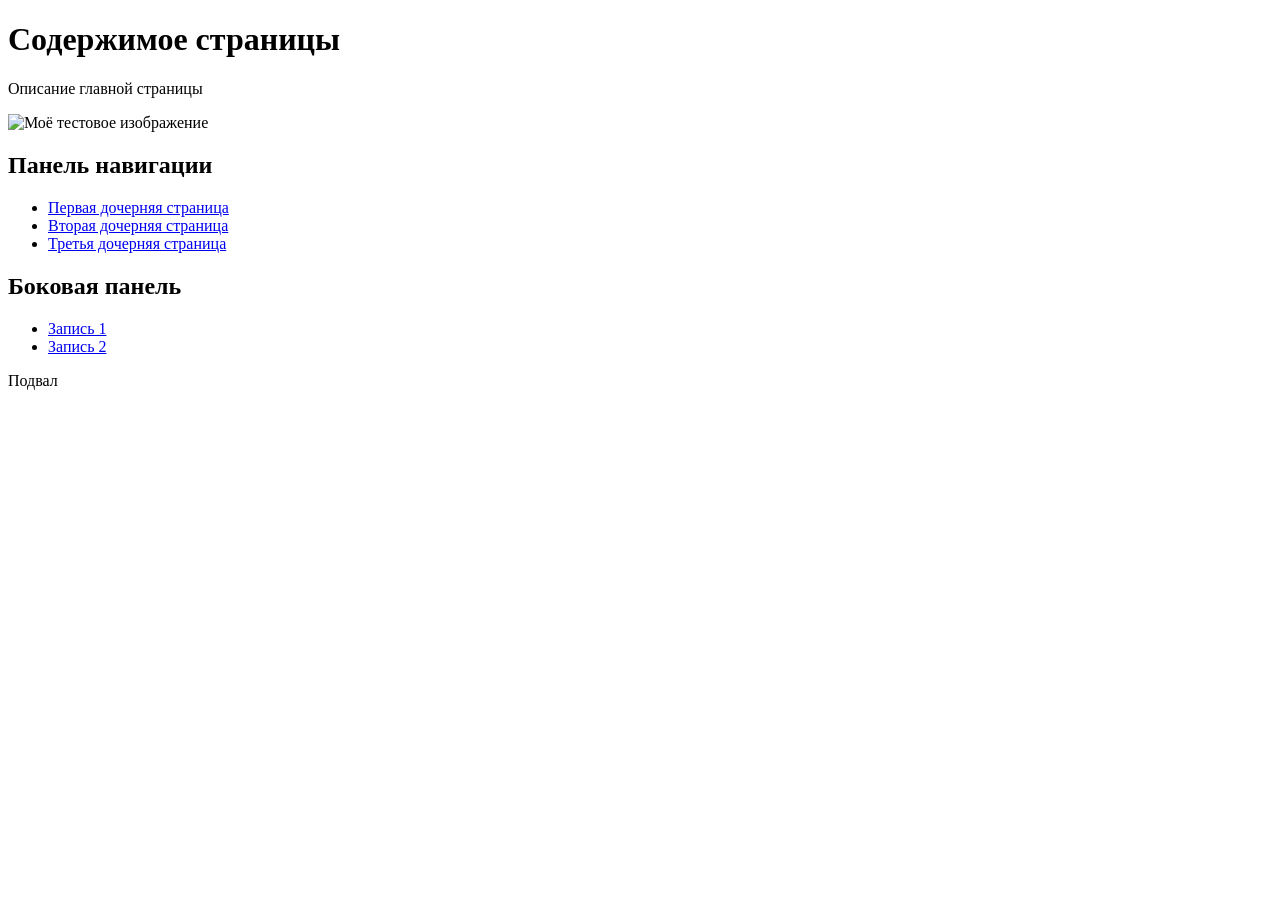
==== index.html @ 850152e4 "Test1" ====
<!DOCTYPE html>
<html lang="ru">
  <head>
    <meta charset="utf-8">
    <meta http-equiv="X-UA-Compatible" content="IE=edge">
    <meta name="viewport" content="width=device-width, initial-scale=1.0">
    <link rel="stylesheet" href="main.css">
    <link rel="icon" href="https://encrypted-tbn0.gstatic.com/images?q=tbn:ANd9GcQcA_aI_ZPTWhQrhFYjqHs9AhbHldVdL7z1yf0iWOchAg&s" type="image/png">
    <title>Главная страница</title>
  </head>
  <body class="light-theme">
    <main>
      <h1>Содержимое страницы</h1>
      <p>Описание главной страницы</p>
      <img src="images/mtusi.png" alt="Моё тестовое изображение" />
    </main>
    <nav>
      <h1>Панель навигации</h1>
      <ul>
        <li><a href="test1.html">Первая дочерняя страница</a></li>
        <li><a href="test2.html">Вторая дочерняя страница</a></li>
        <li><a href="test3.html">Третья дочерняя страница</a></li>
      </ul>
    </nav>
    <aside>
      <h2>Боковая панель</h2>
      <ul>
        <li><a href="#">Запись 1</a></li>
        <li><a href="#">Запись 2</a></li>
      </ul>
    </aside>
    <footer>
      <p>Подвал</p>
    </footer>
  </body>
</html>
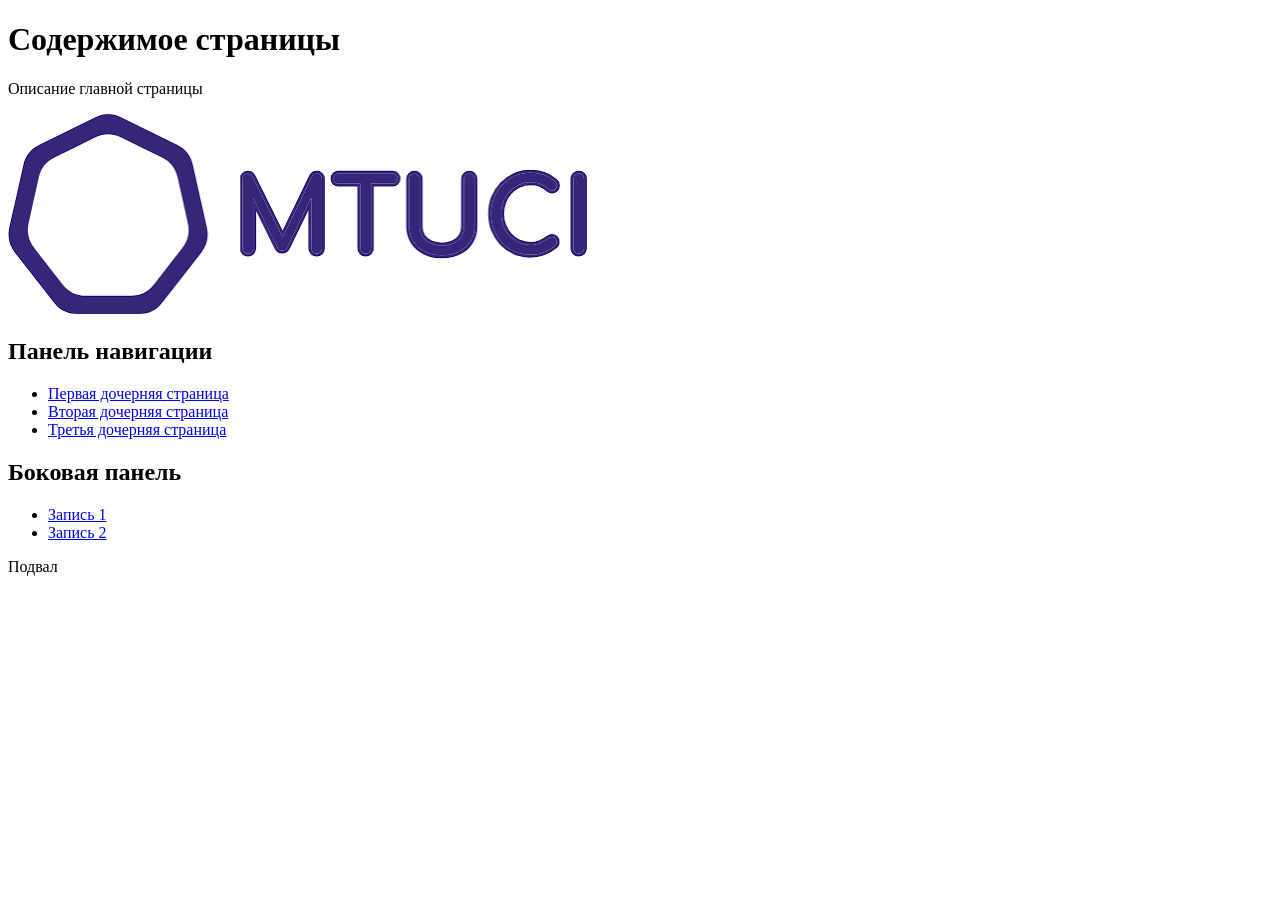
==== commit 76a286f4: "test3" ====
--- a/index.html
+++ b/index.html
@@ -12,7 +12,7 @@
     <main>
       <h1>Содержимое страницы</h1>
       <p>Описание главной страницы</p>
-      <img src="images/mtusi.png" alt="Моё тестовое изображение" />
+      <img src="mtusi.png" alt="Моё тестовое изображение" />
     </main>
     <nav>
       <h1>Панель навигации</h1>
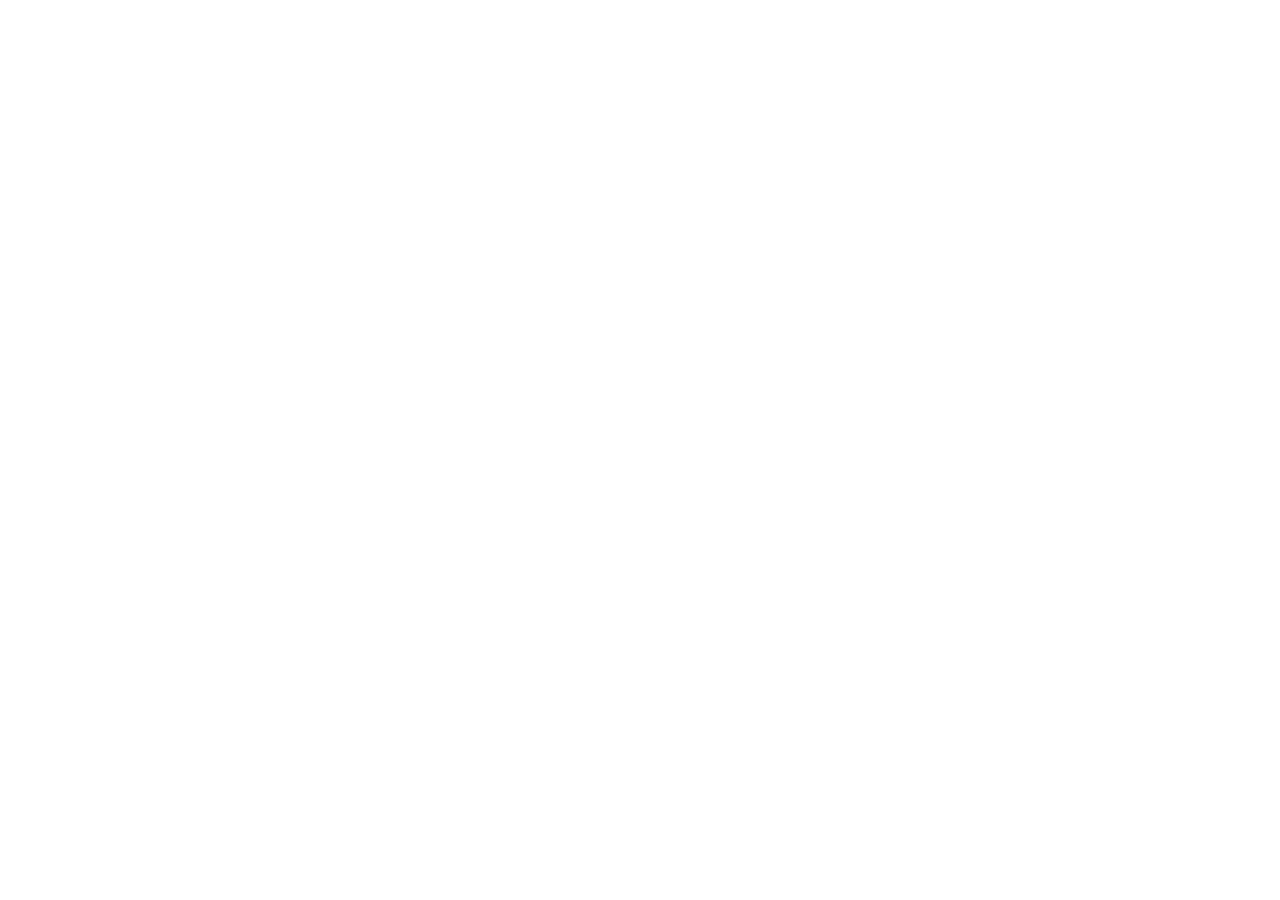
==== commit 5e0802b6: "Добавлены медиафайлы" ====
--- a/index.html
+++ b/index.html
@@ -1,36 +1 @@
-<!DOCTYPE html>
-<html lang="ru">
-  <head>
-    <meta charset="utf-8">
-    <meta http-equiv="X-UA-Compatible" content="IE=edge">
-    <meta name="viewport" content="width=device-width, initial-scale=1.0">
-    <link rel="stylesheet" href="main.css">
-    <link rel="icon" href="https://encrypted-tbn0.gstatic.com/images?q=tbn:ANd9GcQcA_aI_ZPTWhQrhFYjqHs9AhbHldVdL7z1yf0iWOchAg&s" type="image/png">
-    <title>Главная страница</title>
-  </head>
-  <body class="light-theme">
-    <main>
-      <h1>Содержимое страницы</h1>
-      <p>Описание главной страницы</p>
-      <img src="mtusi.png" alt="Моё тестовое изображение" />
-    </main>
-    <nav>
-      <h1>Панель навигации</h1>
-      <ul>
-        <li><a href="test1.html">Первая дочерняя страница</a></li>
-        <li><a href="test2.html">Вторая дочерняя страница</a></li>
-        <li><a href="test3.html">Третья дочерняя страница</a></li>
-      </ul>
-    </nav>
-    <aside>
-      <h2>Боковая панель</h2>
-      <ul>
-        <li><a href="#">Запись 1</a></li>
-        <li><a href="#">Запись 2</a></li>
-      </ul>
-    </aside>
-    <footer>
-      <p>Подвал</p>
-    </footer>
-  </body>
-</html>
+<!doctype html><html lang="en"><head><meta charset="utf-8"><meta name="viewport" content="width=device-width,initial-scale=1,shrink-to-fit=no"><meta name="theme-color" content="#000000"><link href="https://fonts.googleapis.com/css?family=Roboto:300,400,500,600,700&subset=latin,cyrillic" rel="stylesheet"><link rel="manifest" href="/manifest.json"><link rel="shortcut icon" href="/favicon.ico"><title>Prisma CMS</title><base href="/"/><script async src="https://www.googletagmanager.com/gtag/js?id=UA-39491207-1"></script><script>function gtag(){dataLayer.push(arguments)}window.dataLayer=window.dataLayer||[],gtag("js",new Date),gtag("config","UA-39491207-1")</script><script type="text/javascript">!function(e,t,a){(t[a]=t[a]||[]).push(function(){try{t.yaCounter53203621=new Ya.Metrika({id:53203621,clickmap:!0,trackLinks:!0,accurateTrackBounce:!0,webvisor:!0})}catch(e){}});var c=e.getElementsByTagName("script")[0],n=e.createElement("script"),r=function(){c.parentNode.insertBefore(n,c)};n.type="text/javascript",n.async=!0,n.src="https://mc.yandex.ru/metrika/watch.js","[object Opera]"==t.opera?e.addEventListener("DOMContentLoaded",r,!1):r()}(document,window,"yandex_metrika_callbacks")</script><noscript><div><img src="https://mc.yandex.ru/watch/53203621" style="position:absolute;left:-9999px" alt=""/></div></noscript><link href="/static/css/2.5db01b98.chunk.css" rel="stylesheet"><link href="/static/css/main.8b537fe2.chunk.css" rel="stylesheet"></head><body><noscript id="react-noscript-notify">You need to enable JavaScript to run this app.</noscript><div id="root"></div><script>!function(l){function e(e){for(var r,t,n=e[0],o=e[1],u=e[2],f=0,i=[];f<n.length;f++)t=n[f],p[t]&&i.push(p[t][0]),p[t]=0;for(r in o)Object.prototype.hasOwnProperty.call(o,r)&&(l[r]=o[r]);for(s&&s(e);i.length;)i.shift()();return c.push.apply(c,u||[]),a()}function a(){for(var e,r=0;r<c.length;r++){for(var t=c[r],n=!0,o=1;o<t.length;o++){var u=t[o];0!==p[u]&&(n=!1)}n&&(c.splice(r--,1),e=f(f.s=t[0]))}return e}var t={},p={1:0},c=[];function f(e){if(t[e])return t[e].exports;var r=t[e]={i:e,l:!1,exports:{}};return l[e].call(r.exports,r,r.exports,f),r.l=!0,r.exports}f.m=l,f.c=t,f.d=function(e,r,t){f.o(e,r)||Object.defineProperty(e,r,{enumerable:!0,get:t})},f.r=function(e){"undefined"!=typeof Symbol&&Symbol.toStringTag&&Object.defineProperty(e,Symbol.toStringTag,{value:"Module"}),Object.defineProperty(e,"__esModule",{value:!0})},f.t=function(r,e){if(1&e&&(r=f(r)),8&e)return r;if(4&e&&"object"==typeof r&&r&&r.__esModule)return r;var t=Object.create(null);if(f.r(t),Object.defineProperty(t,"default",{enumerable:!0,value:r}),2&e&&"string"!=typeof r)for(var n in r)f.d(t,n,function(e){return r[e]}.bind(null,n));return t},f.n=function(e){var r=e&&e.__esModule?function(){return e.default}:function(){return e};return f.d(r,"a",r),r},f.o=function(e,r){return Object.prototype.hasOwnProperty.call(e,r)},f.p="/";var r=window.webpackJsonp=window.webpackJsonp||[],n=r.push.bind(r);r.push=e,r=r.slice();for(var o=0;o<r.length;o++)e(r[o]);var s=n;a()}([])</script><script src="/static/js/2.495e2157.chunk.js"></script><script src="/static/js/main.59b1a5a7.chunk.js"></script></body></html>
--- a/static/css/2.5db01b98.chunk.css
+++ b/static/css/2.5db01b98.chunk.css
@@ -0,0 +1,2 @@
+body,html{margin:0;padding:0}*{box-sizing:border-box}.Editor-text{background-color:initial!important;margin:0;-webkit-transition:background-color fade-in-out .2s;transition:background-color fade-in-out .2s}.Editor-text .text-content{cursor:default}.edit.Editor-text .text-content{cursor:pointer}.Editor-activeText.Editor-text .text-content{cursor:default}.Editor-text .Editor-panel .Editor-textValue{border:1px solid #e1e1e1;display:block;font-family:Inconsolata,Menlo,monospace;font-size:14px;min-height:300px;margin:20px 0;outline:none;padding:14px;box-sizing:border-box;width:100%}.Editor-text .Editor-panel .Editor-buttons{text-align:center}.Editor-text .Editor-panel .Editor-removeButton,.Editor-text .Editor-panel .Editor-saveButton{background-color:#fff;border:1px solid #0a0;cursor:pointer;font-family:Helvetica,Arial,sans-serif;font-size:16px;font-weight:200;margin:10px auto;padding:6px;border-radius:3px;width:100px}.Editor-text .Editor-panel .Editor-removeButton{border-color:#aaa;color:#999;margin-left:8px}.Editor-text .Editor-panel .Editor-invalidButton{background-color:#eee;border-color:#a00;color:#666}.rdw-editor-wrapper .public-DraftEditorPlaceholder-root{padding:10px 15px}.rdw-editor-wrapper .DraftEditor-editorContainer .public-DraftEditor-content[contenteditable=true]>div{min-height:100px;padding:10px 15px;border:1px solid #d1d8dc;border-radius:5px;-webkit-transition:all .25s;transition:all .25s}.rdw-editor-wrapper .DraftEditor-editorContainer .public-DraftEditor-content[contenteditable=true]>div:focus{border-color:#1aa3ff}.rdw-editor-wrapper .DraftEditor-editorContainer .public-DraftEditor-content .public-DraftStyleDefault-block{margin:.3rem 0;font-size:.9rem}code[class*=language-],pre[class*=language-]{color:#000;background:none;text-shadow:0 1px #fff;font-family:Consolas,Monaco,Andale Mono,Ubuntu Mono,monospace;text-align:left;white-space:pre;word-spacing:normal;word-break:normal;word-wrap:normal;line-height:1.5;-moz-tab-size:4;tab-size:4;-webkit-hyphens:none;-ms-hyphens:none;hyphens:none}code[class*=language-]::-moz-selection,code[class*=language-] ::-moz-selection,pre[class*=language-]::-moz-selection,pre[class*=language-] ::-moz-selection{text-shadow:none;background:#b3d4fc}code[class*=language-]::selection,code[class*=language-] ::selection,pre[class*=language-]::selection,pre[class*=language-] ::selection{text-shadow:none;background:#b3d4fc}@media print{code[class*=language-],pre[class*=language-]{text-shadow:none}}pre[class*=language-]{padding:1em;margin:.5em 0;overflow:auto}:not(pre)>code[class*=language-],pre[class*=language-]{background:#f5f2f0}:not(pre)>code[class*=language-]{padding:.1em;border-radius:.3em;white-space:normal}.token.cdata,.token.comment,.token.doctype,.token.prolog{color:#708090}.token.punctuation{color:#999}.namespace{opacity:.7}.token.boolean,.token.constant,.token.deleted,.token.number,.token.property,.token.symbol,.token.tag{color:#905}.token.attr-name,.token.builtin,.token.char,.token.inserted,.token.selector,.token.string{color:#690}.language-css .token.string,.style .token.string,.token.entity,.token.operator,.token.url{color:#a67f59;background:hsla(0,0%,100%,.5)}.token.atrule,.token.attr-value,.token.keyword{color:#07a}.token.function{color:#dd4a68}.token.important,.token.regex,.token.variable{color:#e90}.token.bold,.token.important{font-weight:700}.token.italic{font-style:italic}.token.entity{cursor:help}.slick-slider{box-sizing:border-box;-webkit-user-select:none;-moz-user-select:none;-ms-user-select:none;user-select:none;-webkit-touch-callout:none;-khtml-user-select:none;touch-action:pan-y;-webkit-tap-highlight-color:transparent}.slick-list,.slick-slider{position:relative;display:block}.slick-list{overflow:hidden;margin:0;padding:0}.slick-list:focus{outline:none}.slick-list.dragging{cursor:pointer;cursor:hand}.slick-slider .slick-list,.slick-slider .slick-track{-webkit-transform:translateZ(0);transform:translateZ(0)}.slick-track{position:relative;top:0;left:0;display:block;margin-left:auto;margin-right:auto}.slick-track:after,.slick-track:before{display:table;content:""}.slick-track:after{clear:both}.slick-loading .slick-track{visibility:hidden}.slick-slide{display:none;float:left;height:100%;min-height:1px}[dir=rtl] .slick-slide{float:right}.slick-slide img{display:block}.slick-slide.slick-loading img{display:none}.slick-slide.dragging img{pointer-events:none}.slick-initialized .slick-slide{display:block}.slick-loading .slick-slide{visibility:hidden}.slick-vertical .slick-slide{display:block;height:auto;border:1px solid transparent}.slick-arrow.slick-hidden{display:none}.slick-loading .slick-list{background:#fff url([data-uri]) 50% no-repeat}@font-face{font-family:slick;font-weight:400;font-style:normal;src:url(/static/media/slick.ced611da.eot);src:url(/static/media/slick.ced611da.eot?#iefix) format("embedded-opentype"),url(/static/media/slick.b7c9e1e4.woff) format("woff"),url(/static/media/slick.d41f55a7.ttf) format("truetype"),url(/static/media/slick.f97e3bbf.svg#slick) format("svg")}.slick-next,.slick-prev{font-size:0;line-height:0;position:absolute;top:50%;display:block;width:20px;height:20px;padding:0;-webkit-transform:translateY(-50%);transform:translateY(-50%);cursor:pointer;border:none}.slick-next,.slick-next:focus,.slick-next:hover,.slick-prev,.slick-prev:focus,.slick-prev:hover{color:transparent;outline:none;background:transparent}.slick-next:focus:before,.slick-next:hover:before,.slick-prev:focus:before,.slick-prev:hover:before{opacity:1}.slick-next.slick-disabled:before,.slick-prev.slick-disabled:before{opacity:.25}.slick-next:before,.slick-prev:before{font-family:slick;font-size:20px;line-height:1;opacity:.75;color:#fff;-webkit-font-smoothing:antialiased;-moz-osx-font-smoothing:grayscale}.slick-prev{left:-25px}[dir=rtl] .slick-prev{right:-25px;left:auto}.slick-prev:before{content:"\2190"}[dir=rtl] .slick-prev:before{content:"\2192"}.slick-next{right:-25px}[dir=rtl] .slick-next{right:auto;left:-25px}.slick-next:before{content:"\2192"}[dir=rtl] .slick-next:before{content:"\2190"}.slick-dotted.slick-slider{margin-bottom:30px}.slick-dots{position:absolute;bottom:-25px;display:block;width:100%;padding:0;margin:0;list-style:none;text-align:center}.slick-dots li{position:relative;display:inline-block;margin:0 5px;padding:0}.slick-dots li,.slick-dots li button{width:20px;height:20px;cursor:pointer}.slick-dots li button{font-size:0;line-height:0;display:block;padding:5px;color:transparent;border:0;outline:none;background:transparent}.slick-dots li button:focus,.slick-dots li button:hover{outline:none}.slick-dots li button:focus:before,.slick-dots li button:hover:before{opacity:1}.slick-dots li button:before{font-family:slick;font-size:6px;line-height:20px;position:absolute;top:0;left:0;width:20px;height:20px;content:"\2022";text-align:center;opacity:.25;color:#000;-webkit-font-smoothing:antialiased;-moz-osx-font-smoothing:grayscale}.slick-dots li.slick-active button:before{opacity:.75;color:#000}.rst__virtualScrollOverride{overflow:auto!important}.rst__virtualScrollOverride *{-webkit-box-sizing:border-box;box-sizing:border-box}.ReactVirtualized__Grid__innerScrollContainer{overflow:visible!important}.rst__rtl .ReactVirtualized__Grid__innerScrollContainer{direction:rtl}.ReactVirtualized__Grid{outline:none}.rst__node{min-width:100%;white-space:nowrap;position:relative;text-align:left}.rst__node.rst__rtl{text-align:right}.rst__nodeContent{position:absolute;top:0;bottom:0}.rst__absoluteLineBlock,.rst__lineBlock{height:100%;position:relative;display:inline-block}.rst__absoluteLineBlock{position:absolute;top:0}.rst__lineFullVertical:after,.rst__lineHalfHorizontalRight:before,.rst__lineHalfVerticalBottom:after,.rst__lineHalfVerticalTop:after{position:absolute;content:"";background-color:#000}.rst__lineHalfHorizontalRight:before{height:1px;top:50%;right:0;width:50%}.rst__rtl.rst__lineHalfHorizontalRight:before{left:0;right:auto}.rst__lineFullVertical:after,.rst__lineHalfVerticalBottom:after,.rst__lineHalfVerticalTop:after{width:1px;left:50%;top:0;height:100%}.rst__rtl.rst__lineFullVertical:after,.rst__rtl.rst__lineHalfVerticalBottom:after,.rst__rtl.rst__lineHalfVerticalTop:after{right:50%;left:auto}.rst__lineHalfVerticalTop:after{height:50%}.rst__lineHalfVerticalBottom:after{top:auto;bottom:0;height:50%}.rst__highlightLineVertical{z-index:3}.rst__highlightLineVertical:before{position:absolute;content:"";background-color:#36c2f6;width:8px;margin-left:-4px;left:50%;top:0;height:100%}.rst__rtl.rst__highlightLineVertical:before{margin-left:0;margin-right:-4px;left:auto;right:50%}@-webkit-keyframes arrow-pulse{0%{-webkit-transform:translate(0);transform:translate(0);opacity:0}30%{-webkit-transform:translateY(300%);transform:translateY(300%);opacity:1}70%{-webkit-transform:translateY(700%);transform:translateY(700%);opacity:1}to{-webkit-transform:translateY(1000%);transform:translateY(1000%);opacity:0}}@keyframes arrow-pulse{0%{-webkit-transform:translate(0);transform:translate(0);opacity:0}30%{-webkit-transform:translateY(300%);transform:translateY(300%);opacity:1}70%{-webkit-transform:translateY(700%);transform:translateY(700%);opacity:1}to{-webkit-transform:translateY(1000%);transform:translateY(1000%);opacity:0}}.rst__highlightLineVertical:after{content:"";position:absolute;height:0;margin-left:-4px;left:50%;top:0;border-left:4px solid transparent;border-right:4px solid transparent;border-top:4px solid #fff;-webkit-animation:arrow-pulse 1s linear infinite both;animation:arrow-pulse 1s linear infinite both}.rst__rtl.rst__highlightLineVertical:after{margin-left:0;margin-right:-4px;right:50%;left:auto}.rst__highlightTopLeftCorner:before{z-index:3;content:"";position:absolute;border-top:8px solid #36c2f6;border-left:8px solid #36c2f6;-webkit-box-sizing:border-box;box-sizing:border-box;height:calc(50% + 4px);top:50%;margin-top:-4px;right:0;width:calc(50% + 4px)}.rst__rtl.rst__highlightTopLeftCorner:before{border-right:8px solid #36c2f6;border-left:none;left:0;right:auto}.rst__highlightBottomLeftCorner{z-index:3}.rst__highlightBottomLeftCorner:before{content:"";position:absolute;border-bottom:8px solid #36c2f6;border-left:8px solid #36c2f6;-webkit-box-sizing:border-box;box-sizing:border-box;height:calc(100% + 4px);top:0;right:12px;width:calc(50% - 8px)}.rst__rtl.rst__highlightBottomLeftCorner:before{border-right:8px solid #36c2f6;border-left:none;left:12px;right:auto}.rst__highlightBottomLeftCorner:after{content:"";position:absolute;height:0;right:0;top:100%;margin-top:-12px;border-top:12px solid transparent;border-bottom:12px solid transparent;border-left:12px solid #36c2f6}.rst__rtl.rst__highlightBottomLeftCorner:after{left:0;right:auto;border-right:12px solid #36c2f6;border-left:none}.rst__rowWrapper{padding:10px 10px 10px 0;height:100%;-webkit-box-sizing:border-box;box-sizing:border-box}.rst__rtl.rst__rowWrapper{padding:10px 0 10px 10px}.rst__row{height:100%;white-space:nowrap;display:-ms-flexbox;display:flex}.rst__row>*{-webkit-box-sizing:border-box;box-sizing:border-box}.rst__rowCancelPad,.rst__rowLandingPad{border:none!important;-webkit-box-shadow:none!important;box-shadow:none!important;outline:none!important}.rst__rowCancelPad>*,.rst__rowLandingPad>*{opacity:0!important}.rst__rowCancelPad:before,.rst__rowLandingPad:before{background-color:#add8e6;border:3px dashed #fff;content:"";position:absolute;top:0;right:0;bottom:0;left:0;z-index:-1}.rst__rowCancelPad:before{background-color:#e6a8ad}.rst__rowSearchMatch{outline:3px solid #0080ff}.rst__rowSearchFocus{outline:3px solid #fc6421}.rst__moveHandle,.rst__rowContents,.rst__rowLabel,.rst__rowToolbar,.rst__toolbarButton{display:inline-block;vertical-align:middle}.rst__rowContents{position:relative;height:100%;border:1px solid #bbb;border-left:none;-webkit-box-shadow:0 2px 2px -2px;box-shadow:0 2px 2px -2px;padding:0 5px 0 10px;border-radius:2px;min-width:230px;-ms-flex:1 0 auto;flex:1 0 auto;display:-ms-flexbox;display:flex;-ms-flex-align:center;align-items:center;-ms-flex-pack:justify;justify-content:space-between;background-color:#fff}.rst__rtl.rst__rowContents{border-right:none;border-left:1px solid #bbb;padding:0 10px 0 5px}.rst__rowContentsDragDisabled{border-left:1px solid #bbb}.rst__rtl.rst__rowContentsDragDisabled{border-right:1px solid #bbb;border-left:1px solid #bbb}.rst__rowLabel{-ms-flex:0 1 auto;flex:0 1 auto;padding-right:20px}.rst__rtl.rst__rowLabel{padding-left:20px;padding-right:inherit}.rst__rowToolbar{-ms-flex:0 1 auto;flex:0 1 auto;display:-ms-flexbox;display:flex}.rst__loadingHandle,.rst__moveHandle{height:100%;width:44px;background:#d9d9d9 url("[data-uri]") no-repeat 50%;border:1px solid #aaa;-webkit-box-shadow:0 2px 2px -2px;box-shadow:0 2px 2px -2px;cursor:move;border-radius:1px;z-index:1}.rst__loadingHandle{cursor:default;background:#d9d9d9}@-webkit-keyframes pointFade{0%,19.999%,to{opacity:0}20%{opacity:1}}@keyframes pointFade{0%,19.999%,to{opacity:0}20%{opacity:1}}.rst__loadingCircle{width:80%;height:80%;margin:10%;position:relative}.rst__loadingCirclePoint{width:100%;height:100%;position:absolute;left:0;top:0}.rst__rtl.rst__loadingCirclePoint{right:0;left:auto}.rst__loadingCirclePoint:before{content:"";display:block;margin:0 auto;width:11%;height:30%;background-color:#fff;border-radius:30%;-webkit-animation:pointFade .8s ease-in-out infinite both;animation:pointFade .8s ease-in-out infinite both}.rst__loadingCirclePoint:first-of-type{-webkit-transform:rotate(0deg);transform:rotate(0deg)}.rst__loadingCirclePoint:first-of-type:before,.rst__loadingCirclePoint:nth-of-type(7):before{-webkit-animation-delay:-.8s;animation-delay:-.8s}.rst__loadingCirclePoint:nth-of-type(2){-webkit-transform:rotate(30deg);transform:rotate(30deg)}.rst__loadingCirclePoint:nth-of-type(8){-webkit-transform:rotate(210deg);transform:rotate(210deg)}.rst__loadingCirclePoint:nth-of-type(2):before,.rst__loadingCirclePoint:nth-of-type(8):before{-webkit-animation-delay:-666ms;animation-delay:-666ms}.rst__loadingCirclePoint:nth-of-type(3){-webkit-transform:rotate(60deg);transform:rotate(60deg)}.rst__loadingCirclePoint:nth-of-type(9){-webkit-transform:rotate(240deg);transform:rotate(240deg)}.rst__loadingCirclePoint:nth-of-type(3):before,.rst__loadingCirclePoint:nth-of-type(9):before{-webkit-animation-delay:-533ms;animation-delay:-533ms}.rst__loadingCirclePoint:nth-of-type(4){-webkit-transform:rotate(90deg);transform:rotate(90deg)}.rst__loadingCirclePoint:nth-of-type(10){-webkit-transform:rotate(270deg);transform:rotate(270deg)}.rst__loadingCirclePoint:nth-of-type(4):before,.rst__loadingCirclePoint:nth-of-type(10):before{-webkit-animation-delay:-.4s;animation-delay:-.4s}.rst__loadingCirclePoint:nth-of-type(5){-webkit-transform:rotate(120deg);transform:rotate(120deg)}.rst__loadingCirclePoint:nth-of-type(11){-webkit-transform:rotate(300deg);transform:rotate(300deg)}.rst__loadingCirclePoint:nth-of-type(5):before,.rst__loadingCirclePoint:nth-of-type(11):before{-webkit-animation-delay:-266ms;animation-delay:-266ms}.rst__loadingCirclePoint:nth-of-type(6){-webkit-transform:rotate(150deg);transform:rotate(150deg)}.rst__loadingCirclePoint:nth-of-type(12){-webkit-transform:rotate(330deg);transform:rotate(330deg)}.rst__loadingCirclePoint:nth-of-type(6):before,.rst__loadingCirclePoint:nth-of-type(12):before{-webkit-animation-delay:-133ms;animation-delay:-133ms}.rst__loadingCirclePoint:nth-of-type(7){-webkit-transform:rotate(180deg);transform:rotate(180deg)}.rst__loadingCirclePoint:nth-of-type(13){-webkit-transform:rotate(1turn);transform:rotate(1turn)}.rst__loadingCirclePoint:nth-of-type(7):before,.rst__loadingCirclePoint:nth-of-type(13):before{-webkit-animation-delay:0ms;animation-delay:0ms}.rst__rowTitle{font-weight:700}.rst__rowTitleWithSubtitle{font-size:85%;display:block;height:.8rem}.rst__rowSubtitle{font-size:70%;line-height:1}.rst__collapseButton,.rst__expandButton{-webkit-appearance:none;-moz-appearance:none;appearance:none;border:none;position:absolute;border-radius:100%;-webkit-box-shadow:0 0 0 1px #000;box-shadow:0 0 0 1px #000;width:16px;height:16px;padding:0;top:50%;-webkit-transform:translate(-50%,-50%);transform:translate(-50%,-50%);cursor:pointer}.rst__rtl.rst__collapseButton,.rst__rtl.rst__expandButton{-webkit-transform:translate(50%,-50%);transform:translate(50%,-50%)}.rst__collapseButton:focus,.rst__expandButton:focus{outline:none;-webkit-box-shadow:0 0 0 1px #000,0 0 1px 3px #83bef9;box-shadow:0 0 0 1px #000,0 0 1px 3px #83bef9}.rst__collapseButton:hover:not(:active),.rst__expandButton:hover:not(:active){background-size:24px;height:20px;width:20px}.rst__collapseButton{background:#fff url("[data-uri]") no-repeat 50%}.rst__expandButton{background:#fff url("[data-uri]") no-repeat 50%}.rst__lineChildren{height:100%;display:inline-block;position:absolute}.rst__lineChildren:after{content:"";position:absolute;background-color:#000;width:1px;left:50%;bottom:0;height:10px}.rst__rtl.rst__lineChildren:after{right:50%;left:auto}.rst__placeholder{position:relative;height:68px;max-width:300px;padding:10px}.rst__placeholder,.rst__placeholder>*{-webkit-box-sizing:border-box;box-sizing:border-box}.rst__placeholder:before{border:3px dashed #d9d9d9;content:"";position:absolute;top:5px;right:5px;bottom:5px;left:5px;z-index:-1}.rst__placeholderCancelPad,.rst__placeholderLandingPad{border:none!important;-webkit-box-shadow:none!important;box-shadow:none!important;outline:none!important}.rst__placeholderCancelPad *,.rst__placeholderLandingPad *{opacity:0!important}.rst__placeholderCancelPad:before,.rst__placeholderLandingPad:before{background-color:#add8e6;border-color:#fff}.rst__placeholderCancelPad:before{background-color:#e6a8ad}.ReactVirtualized__Table__headerRow{font-weight:700;text-transform:uppercase}.ReactVirtualized__Table__headerRow,.ReactVirtualized__Table__row{display:-ms-flexbox;display:flex;-ms-flex-direction:row;flex-direction:row;-ms-flex-align:center;align-items:center}.ReactVirtualized__Table__headerTruncatedText{display:inline-block;max-width:100%;white-space:nowrap;text-overflow:ellipsis;overflow:hidden}.ReactVirtualized__Table__headerColumn,.ReactVirtualized__Table__rowColumn{margin-right:10px;min-width:0}.ReactVirtualized__Table__rowColumn{text-overflow:ellipsis;white-space:nowrap}.ReactVirtualized__Table__headerColumn:first-of-type,.ReactVirtualized__Table__rowColumn:first-of-type{margin-left:10px}.ReactVirtualized__Table__sortableHeaderColumn{cursor:pointer}.ReactVirtualized__Table__sortableHeaderIconContainer{display:-ms-flexbox;display:flex;-ms-flex-align:center;align-items:center}.ReactVirtualized__Table__sortableHeaderIcon{-ms-flex:0 0 24px;flex:0 0 24px;height:1em;width:1em;fill:currentColor}.graphiql-container,.graphiql-container button,.graphiql-container input{color:#141823;font-family:system,-apple-system,San Francisco,\.SFNSDisplay-Regular,Segoe UI,Segoe,Segoe WP,Helvetica Neue,helvetica,Lucida Grande,arial,sans-serif;font-size:14px}.graphiql-container{display:flex;flex-direction:row;height:100%;margin:0;overflow:hidden;width:100%}.graphiql-container .editorWrap{display:flex;flex-direction:column;flex:1 1;overflow-x:hidden}.graphiql-container .title{font-size:18px}.graphiql-container .title em{font-family:georgia;font-size:19px}.graphiql-container .topBarWrap{display:flex;flex-direction:row}.graphiql-container .topBar{align-items:center;background:-webkit-gradient(linear,left top,left bottom,from(#f7f7f7),to(#e2e2e2));background:-webkit-linear-gradient(#f7f7f7,#e2e2e2);background:linear-gradient(#f7f7f7,#e2e2e2);border-bottom:1px solid #d0d0d0;cursor:default;display:flex;flex-direction:row;flex:1 1;height:34px;overflow-y:visible;padding:7px 14px 6px;-webkit-user-select:none;-moz-user-select:none;-ms-user-select:none;user-select:none}.graphiql-container .toolbar{overflow-x:visible;display:flex}.graphiql-container .docExplorerShow,.graphiql-container .historyShow{background:-webkit-gradient(linear,left top,left bottom,from(#f7f7f7),to(#e2e2e2));background:-webkit-linear-gradient(#f7f7f7,#e2e2e2);background:linear-gradient(#f7f7f7,#e2e2e2);border-radius:0;border-bottom:1px solid #d0d0d0;border-right:none;border-top:none;color:#3b5998;cursor:pointer;font-size:14px;margin:0;outline:0;padding:2px 20px 0 18px}.graphiql-container .docExplorerShow{border-left:1px solid rgba(0,0,0,.2)}.graphiql-container .historyShow{border-right:1px solid rgba(0,0,0,.2);border-left:0}.graphiql-container .docExplorerShow:before{border-left:2px solid #3b5998;border-top:2px solid #3b5998;content:"";display:inline-block;height:9px;margin:0 3px -1px 0;position:relative;-webkit-transform:rotate(-45deg);transform:rotate(-45deg);width:9px}.graphiql-container .editorBar{display:flex;flex-direction:row;flex:1 1}.graphiql-container .queryWrap,.graphiql-container .resultWrap{display:flex;flex-direction:column;flex:1 1}.graphiql-container .resultWrap{border-left:1px solid #e0e0e0;position:relative}.graphiql-container .docExplorerWrap,.graphiql-container .historyPaneWrap{background:#fff;box-shadow:0 0 8px rgba(0,0,0,.15);position:relative;z-index:3}.graphiql-container .historyPaneWrap{min-width:230px;z-index:5}.graphiql-container .docExplorerResizer{cursor:col-resize;height:100%;left:-5px;position:absolute;top:0;width:10px;z-index:10}.graphiql-container .docExplorerHide{cursor:pointer;font-size:18px;margin:-7px -8px -6px 0;padding:18px 16px 15px 12px}.graphiql-container div .query-editor{flex:1 1;position:relative}.graphiql-container .variable-editor{display:flex;flex-direction:column;height:30px;position:relative}.graphiql-container .variable-editor-title{background:#eee;border-bottom:1px solid #d6d6d6;border-top:1px solid #e0e0e0;color:#777;-webkit-font-feature-settings:"c2sc";font-feature-settings:"c2sc";font-variant:small-caps;font-weight:700;letter-spacing:1px;line-height:14px;padding:6px 0 8px 43px;text-transform:lowercase;-webkit-user-select:none;-moz-user-select:none;-ms-user-select:none;user-select:none}.graphiql-container .codemirrorWrap,.graphiql-container .result-window{flex:1 1;height:100%;position:relative}.graphiql-container .footer{background:#f6f7f8;border-left:1px solid #e0e0e0;border-top:1px solid #e0e0e0;margin-left:12px;position:relative}.graphiql-container .footer:before{background:#eee;bottom:0;content:" ";left:-13px;position:absolute;top:-1px;width:12px}.result-window .CodeMirror{background:#f6f7f8}.graphiql-container .result-window .CodeMirror-gutters{background-color:#eee;border-color:#e0e0e0;cursor:col-resize}.graphiql-container .result-window .CodeMirror-foldgutter,.graphiql-container .result-window .CodeMirror-foldgutter-folded:after,.graphiql-container .result-window .CodeMirror-foldgutter-open:after{padding-left:3px}.graphiql-container .toolbar-button{background:#fdfdfd;background:-webkit-gradient(linear,left top,left bottom,from(#f9f9f9),to(#ececec));background:-webkit-linear-gradient(#f9f9f9,#ececec);background:linear-gradient(#f9f9f9,#ececec);border-radius:3px;box-shadow:inset 0 0 0 1px rgba(0,0,0,.2),0 1px 0 hsla(0,0%,100%,.7),inset 0 1px #fff;color:#555;cursor:pointer;display:inline-block;margin:0 5px;padding:3px 11px 5px;text-decoration:none;text-overflow:ellipsis;white-space:nowrap;max-width:150px}.graphiql-container .toolbar-button:active{background:-webkit-gradient(linear,left top,left bottom,from(#ececec),to(#d5d5d5));background:-webkit-linear-gradient(#ececec,#d5d5d5);background:linear-gradient(#ececec,#d5d5d5);box-shadow:0 1px 0 hsla(0,0%,100%,.7),inset 0 0 0 1px rgba(0,0,0,.1),inset 0 1px 1px 1px rgba(0,0,0,.12),inset 0 0 5px rgba(0,0,0,.1)}.graphiql-container .toolbar-button.error{background:-webkit-gradient(linear,left top,left bottom,from(#fdf3f3),to(#e6d6d7));background:-webkit-linear-gradient(#fdf3f3,#e6d6d7);background:linear-gradient(#fdf3f3,#e6d6d7);color:#b00}.graphiql-container .toolbar-button-group{margin:0 5px;white-space:nowrap}.graphiql-container .toolbar-button-group>*{margin:0}.graphiql-container .toolbar-button-group>:not(:last-child){border-top-right-radius:0;border-bottom-right-radius:0}.graphiql-container .toolbar-button-group>:not(:first-child){border-top-left-radius:0;border-bottom-left-radius:0;margin-left:-1px}.graphiql-container .execute-button-wrap{height:34px;margin:0 14px 0 28px;position:relative}.graphiql-container .execute-button{background:-webkit-gradient(linear,left top,left bottom,from(#fdfdfd),to(#d2d3d6));background:-webkit-linear-gradient(#fdfdfd,#d2d3d6);background:linear-gradient(#fdfdfd,#d2d3d6);border-radius:17px;border:1px solid rgba(0,0,0,.25);box-shadow:0 1px 0 #fff;cursor:pointer;fill:#444;height:34px;margin:0;padding:0;width:34px}.graphiql-container .execute-button svg{pointer-events:none}.graphiql-container .execute-button:active{background:-webkit-gradient(linear,left top,left bottom,from(#e6e6e6),to(#c3c3c3));background:-webkit-linear-gradient(#e6e6e6,#c3c3c3);background:linear-gradient(#e6e6e6,#c3c3c3);box-shadow:0 1px 0 #fff,inset 0 0 2px rgba(0,0,0,.2),inset 0 0 6px rgba(0,0,0,.1)}.graphiql-container .execute-button:focus{outline:0}.graphiql-container .toolbar-menu,.graphiql-container .toolbar-select{position:relative}.graphiql-container .execute-options,.graphiql-container .toolbar-menu-items,.graphiql-container .toolbar-select-options{background:#fff;box-shadow:0 0 0 1px rgba(0,0,0,.1),0 2px 4px rgba(0,0,0,.25);margin:0;padding:6px 0;position:absolute;z-index:100}.graphiql-container .execute-options{min-width:100px;top:37px;left:-1px}.graphiql-container .toolbar-menu-items{left:1px;margin-top:-1px;min-width:110%;top:100%;visibility:hidden}.graphiql-container .toolbar-menu-items.open{visibility:visible}.graphiql-container .toolbar-select-options{left:0;min-width:100%;top:-5px;visibility:hidden}.graphiql-container .toolbar-select-options.open{visibility:visible}.graphiql-container .execute-options>li,.graphiql-container .toolbar-menu-items>li,.graphiql-container .toolbar-select-options>li{cursor:pointer;display:block;margin:none;max-width:300px;overflow:hidden;padding:2px 20px 4px 11px;text-overflow:ellipsis;white-space:nowrap}.graphiql-container .execute-options>li.selected,.graphiql-container .history-contents>p:active,.graphiql-container .history-contents>p:hover,.graphiql-container .toolbar-menu-items>li.hover,.graphiql-container .toolbar-menu-items>li:active,.graphiql-container .toolbar-menu-items>li:hover,.graphiql-container .toolbar-select-options>li.hover,.graphiql-container .toolbar-select-options>li:active,.graphiql-container .toolbar-select-options>li:hover{background:#e10098;color:#fff}.graphiql-container .toolbar-select-options>li>svg{display:inline;fill:#666;margin:0 -6px 0 6px;pointer-events:none;vertical-align:middle}.graphiql-container .toolbar-select-options>li.hover>svg,.graphiql-container .toolbar-select-options>li:active>svg,.graphiql-container .toolbar-select-options>li:hover>svg{fill:#fff}.graphiql-container .CodeMirror-scroll{overflow-scrolling:touch}.graphiql-container .CodeMirror{color:#141823;font-family:Consolas,Inconsolata,Droid Sans Mono,Monaco,monospace;font-size:13px;height:100%;left:0;position:absolute;top:0;width:100%}.graphiql-container .CodeMirror-lines{padding:20px 0}.CodeMirror-hint-information .content{box-orient:vertical;color:#141823;display:flex;font-family:system,-apple-system,San Francisco,\.SFNSDisplay-Regular,Segoe UI,Segoe,Segoe WP,Helvetica Neue,helvetica,Lucida Grande,arial,sans-serif;font-size:13px;line-clamp:3;line-height:16px;max-height:48px;overflow:hidden;text-overflow:-o-ellipsis-lastline}.CodeMirror-hint-information .content p:first-child{margin-top:0}.CodeMirror-hint-information .content p:last-child{margin-bottom:0}.CodeMirror-hint-information .infoType{color:#ca9800;cursor:pointer;display:inline;margin-right:.5em}.autoInsertedLeaf.cm-property{-webkit-animation-duration:6s;animation-duration:6s;-webkit-animation-name:insertionFade;animation-name:insertionFade;border-bottom:2px solid hsla(0,0%,100%,0);border-radius:2px;margin:-2px -4px -1px;padding:2px 4px 1px}@-webkit-keyframes insertionFade{0%,to{background:hsla(0,0%,100%,0);border-color:hsla(0,0%,100%,0)}15%,85%{background:#fbffc9;border-color:#f0f3c0}}@keyframes insertionFade{0%,to{background:hsla(0,0%,100%,0);border-color:hsla(0,0%,100%,0)}15%,85%{background:#fbffc9;border-color:#f0f3c0}}div.CodeMirror-lint-tooltip{background-color:#fff;border-radius:2px;border:0;color:#141823;box-shadow:0 1px 3px rgba(0,0,0,.45);font-size:13px;line-height:16px;max-width:430px;opacity:0;padding:8px 10px;-webkit-transition:opacity .15s;transition:opacity .15s;white-space:pre-wrap}div.CodeMirror-lint-tooltip>*{padding-left:23px}div.CodeMirror-lint-tooltip>*+*{margin-top:12px}.graphiql-container .CodeMirror-foldmarker{border-radius:4px;background:#08f;background:-webkit-gradient(linear,left top,left bottom,from(#43a8ff),to(#0f83e8));background:-webkit-linear-gradient(#43a8ff,#0f83e8);background:linear-gradient(#43a8ff,#0f83e8);box-shadow:0 1px 1px rgba(0,0,0,.2),inset 0 0 0 1px rgba(0,0,0,.1);color:#fff;font-family:arial;font-size:12px;line-height:0;margin:0 3px;padding:0 4px 1px;text-shadow:0 -1px rgba(0,0,0,.1)}.graphiql-container div.CodeMirror span.CodeMirror-matchingbracket{color:#555;text-decoration:underline}.graphiql-container div.CodeMirror span.CodeMirror-nonmatchingbracket{color:red}.cm-comment{color:#999}.cm-punctuation{color:#555}.cm-keyword{color:#b11a04}.cm-def{color:#d2054e}.cm-property{color:#1f61a0}.cm-qualifier{color:#1c92a9}.cm-attribute{color:#8b2bb9}.cm-number{color:#2882f9}.cm-string{color:#d64292}.cm-builtin{color:#d47509}.cm-string-2{color:#0b7fc7}.cm-variable{color:#397d13}.cm-meta{color:#b33086}.cm-atom{color:#ca9800}.CodeMirror{color:#000;font-family:monospace;height:300px}.CodeMirror-lines{padding:4px 0}.CodeMirror pre{padding:0 4px}.CodeMirror-gutter-filler,.CodeMirror-scrollbar-filler{background-color:#fff}.CodeMirror-gutters{border-right:1px solid #ddd;background-color:#f7f7f7;white-space:nowrap}.CodeMirror-linenumber{color:#999;min-width:20px;padding:0 3px 0 5px;text-align:right;white-space:nowrap}.CodeMirror-guttermarker{color:#000}.CodeMirror-guttermarker-subtle{color:#999}.CodeMirror .CodeMirror-cursor{border-left:1px solid #000}.CodeMirror div.CodeMirror-secondarycursor{border-left:1px solid silver}.CodeMirror.cm-fat-cursor div.CodeMirror-cursor{background:#7e7;border:0;width:auto}.CodeMirror.cm-fat-cursor div.CodeMirror-cursors{z-index:1}.cm-animate-fat-cursor{-webkit-animation:blink 1.06s steps(1) infinite;animation:blink 1.06s steps(1) infinite;border:0;width:auto}@-webkit-keyframes blink{0%{background:#7e7}50%{background:none}to{background:#7e7}}@keyframes blink{0%{background:#7e7}50%{background:none}to{background:#7e7}}.cm-tab{display:inline-block;text-decoration:inherit}.CodeMirror-ruler{border-left:1px solid #ccc;position:absolute}.cm-s-default .cm-keyword{color:#708}.cm-s-default .cm-atom{color:#219}.cm-s-default .cm-number{color:#164}.cm-s-default .cm-def{color:#00f}.cm-s-default .cm-variable-2{color:#05a}.cm-s-default .cm-variable-3{color:#085}.cm-s-default .cm-comment{color:#a50}.cm-s-default .cm-string{color:#a11}.cm-s-default .cm-string-2{color:#f50}.cm-s-default .cm-meta,.cm-s-default .cm-qualifier{color:#555}.cm-s-default .cm-builtin{color:#30a}.cm-s-default .cm-bracket{color:#997}.cm-s-default .cm-tag{color:#170}.cm-s-default .cm-attribute{color:#00c}.cm-s-default .cm-header{color:#00f}.cm-s-default .cm-quote{color:#090}.cm-s-default .cm-hr{color:#999}.cm-s-default .cm-link{color:#00c}.cm-negative{color:#d44}.cm-positive{color:#292}.cm-header,.cm-strong{font-weight:700}.cm-em{font-style:italic}.cm-link{text-decoration:underline}.cm-strikethrough{text-decoration:line-through}.cm-invalidchar,.cm-s-default .cm-error{color:red}.CodeMirror-composing{border-bottom:2px solid}div.CodeMirror span.CodeMirror-matchingbracket{color:#0f0}div.CodeMirror span.CodeMirror-nonmatchingbracket{color:#f22}.CodeMirror-matchingtag{background:rgba(255,150,0,.3)}.CodeMirror-activeline-background{background:#e8f2ff}.CodeMirror{background:#fff;overflow:hidden;position:relative}.CodeMirror-scroll{height:100%;margin-bottom:-30px;margin-right:-30px;outline:none;overflow:scroll!important;padding-bottom:30px;position:relative}.CodeMirror-sizer{border-right:30px solid transparent;position:relative}.CodeMirror-gutter-filler,.CodeMirror-hscrollbar,.CodeMirror-scrollbar-filler,.CodeMirror-vscrollbar{display:none;position:absolute;z-index:6}.CodeMirror-vscrollbar{overflow-x:hidden;overflow-y:scroll;right:0;top:0}.CodeMirror-hscrollbar{bottom:0;left:0;overflow-x:scroll;overflow-y:hidden}.CodeMirror-scrollbar-filler{right:0;bottom:0}.CodeMirror-gutter-filler{left:0;bottom:0}.CodeMirror-gutters{min-height:100%;position:absolute;left:0;top:0;z-index:3}.CodeMirror-gutter{display:inline-block;height:100%;margin-bottom:-30px;vertical-align:top;white-space:normal;*zoom:1;*display:inline}.CodeMirror-gutter-wrapper{background:none!important;border:none!important;position:absolute;z-index:4}.CodeMirror-gutter-background{position:absolute;top:0;bottom:0;z-index:4}.CodeMirror-gutter-elt{cursor:default;position:absolute;z-index:4}.CodeMirror-gutter-wrapper{-webkit-user-select:none;-moz-user-select:none;-ms-user-select:none;user-select:none}.CodeMirror-lines{cursor:text;min-height:1px}.CodeMirror pre{-webkit-tap-highlight-color:transparent;background:transparent;border-radius:0;border-width:0;color:inherit;font-family:inherit;font-size:inherit;-webkit-font-feature-settings:none;font-feature-settings:none;-webkit-font-variant-ligatures:none;font-variant-ligatures:none;line-height:inherit;margin:0;overflow:visible;position:relative;white-space:pre;word-wrap:normal;z-index:2}.CodeMirror-wrap pre{word-wrap:break-word;white-space:pre-wrap;word-break:normal}.CodeMirror-linebackground{position:absolute;left:0;right:0;top:0;bottom:0;z-index:0}.CodeMirror-linewidget{overflow:auto;position:relative;z-index:2}.CodeMirror-code{outline:none}.CodeMirror-gutter,.CodeMirror-gutters,.CodeMirror-linenumber,.CodeMirror-scroll,.CodeMirror-sizer{box-sizing:initial}.CodeMirror-measure{height:0;overflow:hidden;position:absolute;visibility:hidden;width:100%}.CodeMirror-cursor{position:absolute}.CodeMirror-measure pre{position:static}div.CodeMirror-cursors{position:relative;visibility:hidden;z-index:3}.CodeMirror-focused div.CodeMirror-cursors,div.CodeMirror-dragcursors{visibility:visible}.CodeMirror-selected{background:#d9d9d9}.CodeMirror-focused .CodeMirror-selected{background:#d7d4f0}.CodeMirror-crosshair{cursor:crosshair}.CodeMirror-line::selection,.CodeMirror-line>span::selection,.CodeMirror-line>span>span::selection{background:#d7d4f0}.CodeMirror-line::-moz-selection,.CodeMirror-line>span::-moz-selection,.CodeMirror-line>span>span::-moz-selection{background:#d7d4f0}.cm-searching{background:#ffa;background:rgba(255,255,0,.4)}.CodeMirror span{*vertical-align:text-bottom}.cm-force-border{padding-right:.1px}@media print{.CodeMirror div.CodeMirror-cursors{visibility:hidden}}.cm-tab-wrap-hack:after{content:""}span.CodeMirror-selectedtext{background:none}.CodeMirror-dialog{background:inherit;color:inherit;left:0;right:0;overflow:hidden;padding:.1em .8em;position:absolute;z-index:15}.CodeMirror-dialog-top{border-bottom:1px solid #eee;top:0}.CodeMirror-dialog-bottom{border-top:1px solid #eee;bottom:0}.CodeMirror-dialog input{background:transparent;border:1px solid #d3d6db;color:inherit;font-family:monospace;outline:none;width:20em}.CodeMirror-dialog button{font-size:70%}.graphiql-container .doc-explorer{background:#fff}.graphiql-container .doc-explorer-title-bar,.graphiql-container .history-title-bar{cursor:default;display:flex;height:34px;line-height:14px;padding:8px 8px 5px;position:relative;-webkit-user-select:none;-moz-user-select:none;-ms-user-select:none;user-select:none}.graphiql-container .doc-explorer-title,.graphiql-container .history-title{flex:1 1;font-weight:700;overflow-x:hidden;padding:10px 0 10px 10px;text-align:center;text-overflow:ellipsis;-webkit-user-select:text;-moz-user-select:text;-ms-user-select:text;user-select:text;white-space:nowrap}.graphiql-container .doc-explorer-back{color:#3b5998;cursor:pointer;margin:-7px 0 -6px -8px;overflow-x:hidden;padding:17px 12px 16px 16px;text-overflow:ellipsis;white-space:nowrap}.doc-explorer-narrow .doc-explorer-back{width:0}.graphiql-container .doc-explorer-back:before{border-left:2px solid #3b5998;border-top:2px solid #3b5998;content:"";display:inline-block;height:9px;margin:0 3px -1px 0;position:relative;-webkit-transform:rotate(-45deg);transform:rotate(-45deg);width:9px}.graphiql-container .doc-explorer-rhs{position:relative}.graphiql-container .doc-explorer-contents,.graphiql-container .history-contents{background-color:#fff;border-top:1px solid #d6d6d6;bottom:0;left:0;overflow-y:auto;padding:20px 15px;position:absolute;right:0;top:47px}.graphiql-container .doc-explorer-contents{min-width:300px}.graphiql-container .doc-type-description blockquote:first-child,.graphiql-container .doc-type-description p:first-child{margin-top:0}.graphiql-container .doc-explorer-contents a{cursor:pointer;text-decoration:none}.graphiql-container .doc-explorer-contents a:hover{text-decoration:underline}.graphiql-container .doc-value-description>:first-child{margin-top:4px}.graphiql-container .doc-value-description>:last-child{margin-bottom:4px}.graphiql-container .doc-category{margin:20px 0}.graphiql-container .doc-category-title{border-bottom:1px solid #e0e0e0;color:#777;cursor:default;font-size:14px;-webkit-font-feature-settings:"c2sc";font-feature-settings:"c2sc";font-variant:small-caps;font-weight:700;letter-spacing:1px;margin:0 -15px 10px 0;padding:10px 0;-webkit-user-select:none;-moz-user-select:none;-ms-user-select:none;user-select:none}.graphiql-container .doc-category-item{margin:12px 0;color:#555}.graphiql-container .keyword{color:#b11a04}.graphiql-container .type-name{color:#ca9800}.graphiql-container .field-name{color:#1f61a0}.graphiql-container .field-short-description{color:#999;margin-left:5px;overflow:hidden;text-overflow:ellipsis}.graphiql-container .enum-value{color:#0b7fc7}.graphiql-container .arg-name{color:#8b2bb9}.graphiql-container .arg{display:block;margin-left:1em}.graphiql-container .arg:first-child:last-child,.graphiql-container .arg:first-child:nth-last-child(2),.graphiql-container .arg:first-child:nth-last-child(2)~.arg{display:inherit;margin:inherit}.graphiql-container .arg:first-child:nth-last-child(2):after{content:", "}.graphiql-container .arg-default-value{color:#43a047}.graphiql-container .doc-deprecation{background:#fffae8;box-shadow:inset 0 0 1px #bfb063;color:#867f70;line-height:16px;margin:8px -8px;max-height:80px;overflow:hidden;padding:8px;border-radius:3px}.graphiql-container .doc-deprecation:before{content:"Deprecated:";color:#c79b2e;cursor:default;display:block;font-size:9px;font-weight:700;letter-spacing:1px;line-height:1;padding-bottom:5px;text-transform:uppercase;-webkit-user-select:none;-moz-user-select:none;-ms-user-select:none;user-select:none}.graphiql-container .doc-deprecation>:first-child{margin-top:0}.graphiql-container .doc-deprecation>:last-child{margin-bottom:0}.graphiql-container .show-btn{-webkit-appearance:initial;display:block;border-radius:3px;border:1px solid #ccc;text-align:center;padding:8px 12px 10px;width:100%;box-sizing:border-box;background:#fbfcfc;color:#555;cursor:pointer}.graphiql-container .search-box{border-bottom:1px solid #d3d6db;display:block;font-size:14px;margin:-15px -15px 12px 0;position:relative}.graphiql-container .search-box:before{content:"\26B2";display:block;font-size:24px;top:-2px;-webkit-transform:rotate(-45deg);transform:rotate(-45deg)}.graphiql-container .search-box .search-box-clear,.graphiql-container .search-box:before{cursor:pointer;position:absolute;-webkit-user-select:none;-moz-user-select:none;-ms-user-select:none;user-select:none}.graphiql-container .search-box .search-box-clear{background-color:#d0d0d0;border-radius:12px;color:#fff;font-size:11px;padding:1px 5px 2px;right:3px;top:8px}.graphiql-container .search-box .search-box-clear:hover{background-color:#b9b9b9}.graphiql-container .search-box>input{border:none;box-sizing:border-box;font-size:14px;outline:none;padding:6px 24px 8px 20px;width:100%}.graphiql-container .error-container{font-weight:700;left:0;letter-spacing:1px;opacity:.5;position:absolute;right:0;text-align:center;text-transform:uppercase;top:50%;-webkit-transform:translateY(-50%);transform:translateY(-50%)}.CodeMirror-foldmarker{color:#00f;cursor:pointer;font-family:arial;line-height:.3;text-shadow:#b9f 1px 1px 2px,#b9f -1px -1px 2px,#b9f 1px -1px 2px,#b9f -1px 1px 2px}.CodeMirror-foldgutter{width:.7em}.CodeMirror-foldgutter-folded,.CodeMirror-foldgutter-open{cursor:pointer}.CodeMirror-foldgutter-open:after{content:"\25BE"}.CodeMirror-foldgutter-folded:after{content:"\25B8"}.graphiql-container .history-contents,.graphiql-container .history-contents input{font-family:Consolas,Inconsolata,Droid Sans Mono,Monaco,monospace;padding:0}.graphiql-container .history-contents p{align-items:center;display:flex;font-size:12px;overflow:hidden;text-overflow:ellipsis;white-space:nowrap;margin:0;padding:8px;border-bottom:1px solid #e0e0e0}.graphiql-container .history-contents p.editable{padding-bottom:6px;padding-top:7px}.graphiql-container .history-contents input{flex-grow:1;font-size:12px}.graphiql-container .history-contents p:hover{cursor:pointer}.graphiql-container .history-contents p span.history-label{flex-grow:1;overflow:hidden;text-overflow:ellipsis}.CodeMirror-info{background:#fff;border-radius:2px;box-shadow:0 1px 3px rgba(0,0,0,.45);box-sizing:border-box;color:#555;font-family:system,-apple-system,San Francisco,\.SFNSDisplay-Regular,Segoe UI,Segoe,Segoe WP,Helvetica Neue,helvetica,Lucida Grande,arial,sans-serif;font-size:13px;line-height:16px;margin:8px -8px;max-width:400px;opacity:0;overflow:hidden;padding:8px;position:fixed;-webkit-transition:opacity .15s;transition:opacity .15s;z-index:50}.CodeMirror-info :first-child{margin-top:0}.CodeMirror-info :last-child{margin-bottom:0}.CodeMirror-info p{margin:1em 0}.CodeMirror-info .info-description{color:#777;line-height:16px;margin-top:1em;max-height:80px;overflow:hidden}.CodeMirror-info .info-deprecation{background:#fffae8;box-shadow:inset 0 1px 1px -1px #bfb063;color:#867f70;line-height:16px;margin:8px -8px -8px;max-height:80px;overflow:hidden;padding:8px}.CodeMirror-info .info-deprecation-label{color:#c79b2e;cursor:default;display:block;font-size:9px;font-weight:700;letter-spacing:1px;line-height:1;padding-bottom:5px;text-transform:uppercase;-webkit-user-select:none;-moz-user-select:none;-ms-user-select:none;user-select:none}.CodeMirror-info .info-deprecation-label+*{margin-top:0}.CodeMirror-info a{text-decoration:none}.CodeMirror-info a:hover{text-decoration:underline}.CodeMirror-info .type-name{color:#ca9800}.CodeMirror-info .field-name{color:#1f61a0}.CodeMirror-info .enum-value{color:#0b7fc7}.CodeMirror-info .arg-name{color:#8b2bb9}.CodeMirror-info .directive-name{color:#b33086}.CodeMirror-jump-token{text-decoration:underline;cursor:pointer}.CodeMirror-lint-markers{width:16px}.CodeMirror-lint-tooltip{background-color:infobackground;border-radius:4px 4px 4px 4px;border:1px solid #000;color:infotext;font-family:monospace;font-size:10pt;max-width:600px;opacity:0;overflow:hidden;padding:2px 5px;position:fixed;-webkit-transition:opacity .4s;transition:opacity .4s;white-space:pre-wrap;z-index:100}.CodeMirror-lint-mark-error,.CodeMirror-lint-mark-warning{background-position:0 100%;background-repeat:repeat-x}.CodeMirror-lint-mark-error{background-image:url("[data-uri]")}.CodeMirror-lint-mark-warning{background-image:url("[data-uri]")}.CodeMirror-lint-marker-error,.CodeMirror-lint-marker-warning{background-position:50%;background-repeat:no-repeat;cursor:pointer;display:inline-block;height:16px;position:relative;vertical-align:middle;width:16px}.CodeMirror-lint-message-error,.CodeMirror-lint-message-warning{background-position:0 0;background-repeat:no-repeat;padding-left:18px}.CodeMirror-lint-marker-error,.CodeMirror-lint-message-error{background-image:url("[data-uri]")}.CodeMirror-lint-marker-warning,.CodeMirror-lint-message-warning{background-image:url("[data-uri]")}.CodeMirror-lint-marker-multiple{background-image:url("[data-uri]");background-position:100% 100%;background-repeat:no-repeat;width:100%;height:100%}.graphiql-container .spinner-container{height:36px;left:50%;position:absolute;top:50%;-webkit-transform:translate(-50%,-50%);transform:translate(-50%,-50%);width:36px;z-index:10}.graphiql-container .spinner{-webkit-animation:rotation .6s linear infinite;animation:rotation .6s linear infinite;border-radius:100%;border:6px solid hsla(0,0%,58.8%,.15);border-top-color:hsla(0,0%,58.8%,.8);display:inline-block;height:24px;position:absolute;vertical-align:middle;width:24px}@-webkit-keyframes rotation{0%{-webkit-transform:rotate(0deg);transform:rotate(0deg)}to{-webkit-transform:rotate(359deg);transform:rotate(359deg)}}@keyframes rotation{0%{-webkit-transform:rotate(0deg);transform:rotate(0deg)}to{-webkit-transform:rotate(359deg);transform:rotate(359deg)}}.CodeMirror-hints{background:#fff;box-shadow:0 1px 3px rgba(0,0,0,.45);font-family:Consolas,Inconsolata,Droid Sans Mono,Monaco,monospace;font-size:13px;list-style:none;margin:0;max-height:14.5em;overflow-y:auto;overflow:hidden;padding:0;position:absolute;z-index:10}.CodeMirror-hint{border-top:1px solid #f7f7f7;color:#141823;cursor:pointer;margin:0;max-width:300px;overflow:hidden;padding:2px 6px;white-space:pre}li.CodeMirror-hint-active{background-color:#08f;border-top-color:#fff;color:#fff}.CodeMirror-hint-information{border-top:1px solid silver;max-width:300px;padding:4px 6px;position:relative;z-index:1}.CodeMirror-hint-information:first-child{border-bottom:1px solid silver;border-top:none;margin-bottom:-1px}.CodeMirror-hint-deprecation{background:#fffae8;box-shadow:inset 0 1px 1px -1px #bfb063;color:#867f70;font-family:system,-apple-system,San Francisco,\.SFNSDisplay-Regular,Segoe UI,Segoe,Segoe WP,Helvetica Neue,helvetica,Lucida Grande,arial,sans-serif;font-size:13px;line-height:16px;margin-top:4px;max-height:80px;overflow:hidden;padding:6px}.CodeMirror-hint-deprecation .deprecation-label{color:#c79b2e;cursor:default;display:block;font-size:9px;font-weight:700;letter-spacing:1px;line-height:1;padding-bottom:5px;text-transform:uppercase;-webkit-user-select:none;-moz-user-select:none;-ms-user-select:none;user-select:none}.CodeMirror-hint-deprecation .deprecation-label+*{margin-top:0}.CodeMirror-hint-deprecation :last-child{margin-bottom:0}.timeline--wrapper{width:calc(100% - 24px);padding:12px}.timeline{width:100%;max-width:800px;padding:15px 0 0;position:relative;margin:50px auto}.timeline:before{content:"";position:absolute;top:0;left:calc(33% + 6px);bottom:0;width:0;border:2px solid}.timeline:after{content:"";display:table;clear:both}@media only screen and (max-width:768px){.timeline:before{left:calc(1% + 6px)}}.body-container{position:relative;margin-left:30px}.timeline-item--no-children .body-container{background:transparent;box-shadow:none}.body-container:after{content:"";display:table;clear:both}.timeline-item-date{position:absolute;top:-12px;left:0;background:#ddd;padding:1px;height:52px;box-sizing:border-box;width:90%}.timeline-item-date,.timeline-item-dateinner{-webkit-clip-path:polygon(0 0,95% 0,100% 50%,95% 100%,0 100%);clip-path:polygon(0 0,95% 0,100% 50%,95% 100%,0 100%)}.timeline-item-dateinner{background:#e86971;color:#fff;padding:0;font-size:16px;font-weight:700;margin:0;border-right-color:transparent;height:50px;width:100%;display:block;line-height:52px;text-indent:15px}.timeline-item--no-children .body-container:before{display:none}.entry{clear:both;text-align:left;position:relative}.timeline--animate .entry .is-hidden{visibility:hidden}.timeline--animate .entry .bounce-in{visibility:visible;-webkit-animation:bounce-in .4s;animation:bounce-in .4s}.entry .title{margin-bottom:.5em;float:left;width:34%;position:relative;height:32px}.entry .title:before{content:"";position:absolute;width:8px;height:8px;border:4px solid;background-color:#fff;border-radius:100%;top:15%;right:-8px;z-index:99;box-sizing:initial}.entry .body{margin:0 0 3em;float:right;width:66%;color:#333}.entry .body p{line-height:1.4em}.entry .body h1,.entry .body h2,.entry .body h3,.entry .body h4,.entry .body h5,.entry .body h6{margin:0}.entry .body p:first-child{margin-top:0;font-weight:400}@-webkit-keyframes bounce-in{0%{opacity:0;-webkit-transform:scale(.5)}to{-webkit-transform:scale(1)}}@keyframes bounce-in{0%{opacity:0;-webkit-transform:scale(.5);transform:scale(.5)}to{-webkit-transform:scale(1);transform:scale(1)}}@media only screen and (max-width:768px){.entry .title{float:left;width:70%}.timeline-item-date{margin-left:30px}.entry .title:before{top:15%;left:3px;right:auto;z-index:99}.entry .body{margin:20px 0 3em;float:right;width:99%}}
+/*# sourceMappingURL=2.5db01b98.chunk.css.map */
--- a/static/css/main.8b537fe2.chunk.css
+++ b/static/css/main.8b537fe2.chunk.css
@@ -0,0 +1,2 @@
+body{font-family:Roboto,sans-serif,Tahoma,Helvetica;font-size:14px}a{color:#17528c;text-decoration:none}a:hover{color:#111}.DraftEditor-editorContainer{line-height:1.6}table.prisma-cms{border-collapse:collapse}table.prisma-cms td,table.prisma-cms th{padding:3px 5px}table.prisma-cms.bordered td,table.prisma-cms.bordered th{border:1px solid #ddd}table.prisma-cms.centered td,table.prisma-cms.centered th{text-align:center}
+/*# sourceMappingURL=main.8b537fe2.chunk.css.map */
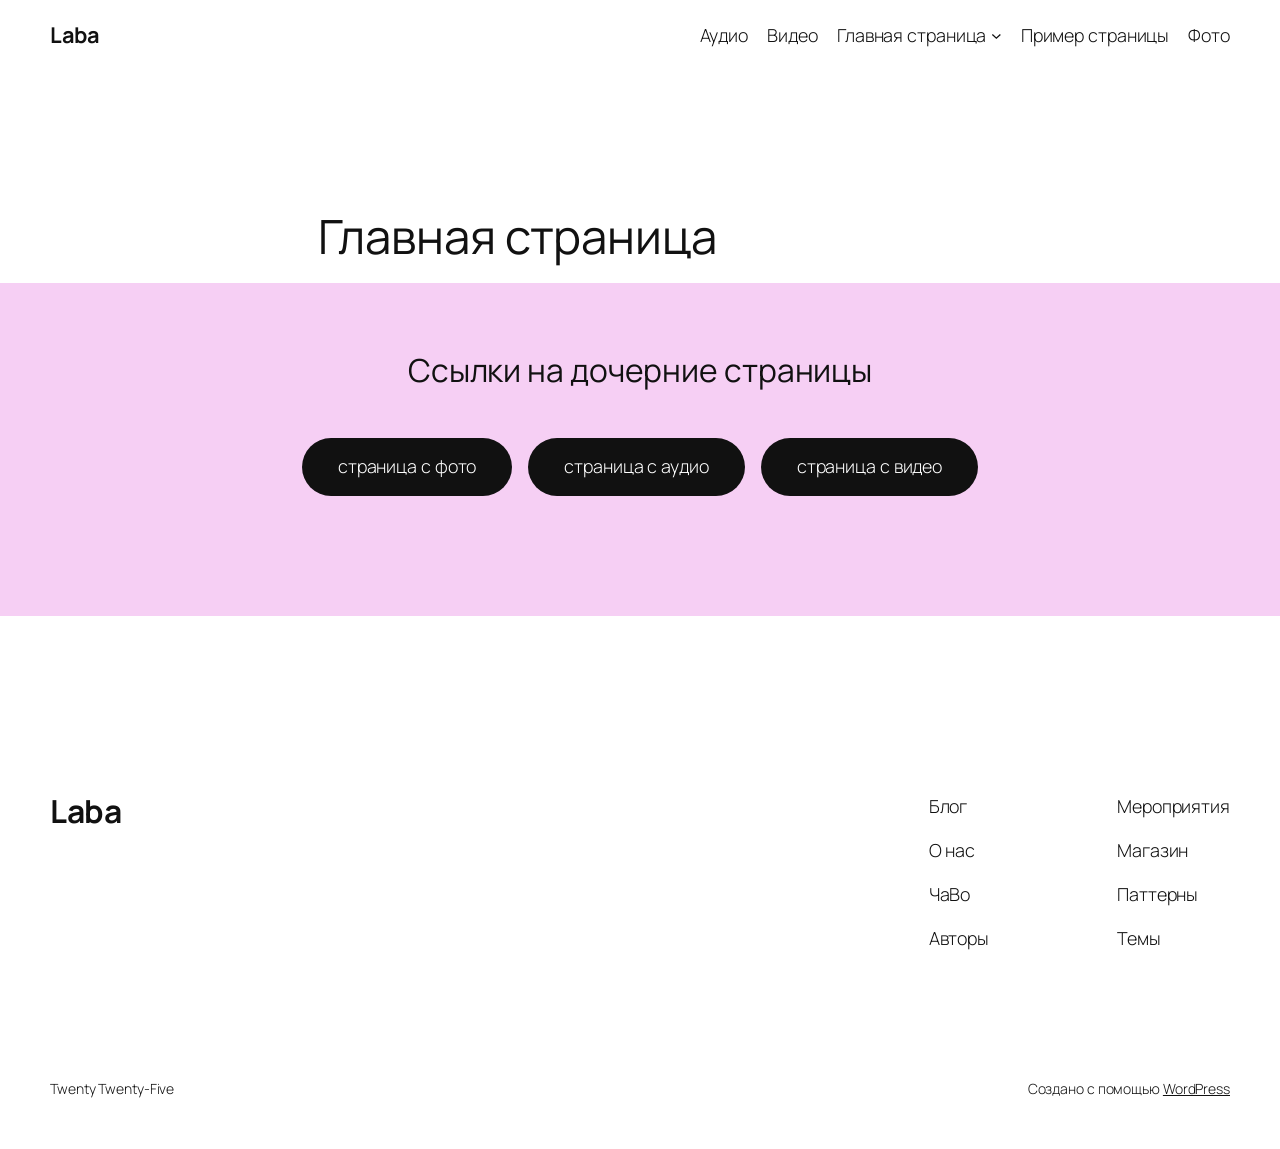
==== commit 39b0da0a: "Replace broken Prisma CMS with static snapshot of WordPress site (wordpress.local)" ====
--- a/index.html
+++ b/index.html
@@ -1 +1,298 @@
-<!doctype html><html lang="en"><head><meta charset="utf-8"><meta name="viewport" content="width=device-width,initial-scale=1,shrink-to-fit=no"><meta name="theme-color" content="#000000"><link href="https://fonts.googleapis.com/css?family=Roboto:300,400,500,600,700&subset=latin,cyrillic" rel="stylesheet"><link rel="manifest" href="/manifest.json"><link rel="shortcut icon" href="/favicon.ico"><title>Prisma CMS</title><base href="/"/><script async src="https://www.googletagmanager.com/gtag/js?id=UA-39491207-1"></script><script>function gtag(){dataLayer.push(arguments)}window.dataLayer=window.dataLayer||[],gtag("js",new Date),gtag("config","UA-39491207-1")</script><script type="text/javascript">!function(e,t,a){(t[a]=t[a]||[]).push(function(){try{t.yaCounter53203621=new Ya.Metrika({id:53203621,clickmap:!0,trackLinks:!0,accurateTrackBounce:!0,webvisor:!0})}catch(e){}});var c=e.getElementsByTagName("script")[0],n=e.createElement("script"),r=function(){c.parentNode.insertBefore(n,c)};n.type="text/javascript",n.async=!0,n.src="https://mc.yandex.ru/metrika/watch.js","[object Opera]"==t.opera?e.addEventListener("DOMContentLoaded",r,!1):r()}(document,window,"yandex_metrika_callbacks")</script><noscript><div><img src="https://mc.yandex.ru/watch/53203621" style="position:absolute;left:-9999px" alt=""/></div></noscript><link href="/static/css/2.5db01b98.chunk.css" rel="stylesheet"><link href="/static/css/main.8b537fe2.chunk.css" rel="stylesheet"></head><body><noscript id="react-noscript-notify">You need to enable JavaScript to run this app.</noscript><div id="root"></div><script>!function(l){function e(e){for(var r,t,n=e[0],o=e[1],u=e[2],f=0,i=[];f<n.length;f++)t=n[f],p[t]&&i.push(p[t][0]),p[t]=0;for(r in o)Object.prototype.hasOwnProperty.call(o,r)&&(l[r]=o[r]);for(s&&s(e);i.length;)i.shift()();return c.push.apply(c,u||[]),a()}function a(){for(var e,r=0;r<c.length;r++){for(var t=c[r],n=!0,o=1;o<t.length;o++){var u=t[o];0!==p[u]&&(n=!1)}n&&(c.splice(r--,1),e=f(f.s=t[0]))}return e}var t={},p={1:0},c=[];function f(e){if(t[e])return t[e].exports;var r=t[e]={i:e,l:!1,exports:{}};return l[e].call(r.exports,r,r.exports,f),r.l=!0,r.exports}f.m=l,f.c=t,f.d=function(e,r,t){f.o(e,r)||Object.defineProperty(e,r,{enumerable:!0,get:t})},f.r=function(e){"undefined"!=typeof Symbol&&Symbol.toStringTag&&Object.defineProperty(e,Symbol.toStringTag,{value:"Module"}),Object.defineProperty(e,"__esModule",{value:!0})},f.t=function(r,e){if(1&e&&(r=f(r)),8&e)return r;if(4&e&&"object"==typeof r&&r&&r.__esModule)return r;var t=Object.create(null);if(f.r(t),Object.defineProperty(t,"default",{enumerable:!0,value:r}),2&e&&"string"!=typeof r)for(var n in r)f.d(t,n,function(e){return r[e]}.bind(null,n));return t},f.n=function(e){var r=e&&e.__esModule?function(){return e.default}:function(){return e};return f.d(r,"a",r),r},f.o=function(e,r){return Object.prototype.hasOwnProperty.call(e,r)},f.p="/";var r=window.webpackJsonp=window.webpackJsonp||[],n=r.push.bind(r);r.push=e,r=r.slice();for(var o=0;o<r.length;o++)e(r[o]);var s=n;a()}([])</script><script src="/static/js/2.495e2157.chunk.js"></script><script src="/static/js/main.59b1a5a7.chunk.js"></script></body></html>+<!DOCTYPE html>
+<html lang="ru-RU">
+<head>
+	<meta charset="UTF-8" />
+	<meta name="viewport" content="width=device-width, initial-scale=1" />
+<meta name='robots' content='max-image-preview:large' />
+<title>Laba</title>
+<link rel="alternate" type="application/rss+xml" title="Laba &raquo; Лента" href="/feed/" />
+<link rel="alternate" type="application/rss+xml" title="Laba &raquo; Лента комментариев" href="/comments/feed/" />
+<style id="wp-img-auto-sizes-contain-inline-css">
+img:is([sizes=auto i],[sizes^="auto," i]){contain-intrinsic-size:3000px 1500px}
+/*# sourceURL=wp-img-auto-sizes-contain-inline-css */
+</style>
+<style id="wp-block-site-title-inline-css">
+.wp-block-site-title{box-sizing:border-box}.wp-block-site-title :where(a){color:inherit;font-family:inherit;font-size:inherit;font-style:inherit;font-weight:inherit;letter-spacing:inherit;line-height:inherit;text-decoration:inherit}
+/*# sourceURL=/wp-includes/blocks/site-title/style.min.css */
+</style>
+<style id="wp-block-page-list-inline-css">
+.wp-block-navigation .wp-block-page-list{align-items:var(--navigation-layout-align,initial);background-color:inherit;display:flex;flex-direction:var(--navigation-layout-direction,initial);flex-wrap:var(--navigation-layout-wrap,wrap);justify-content:var(--navigation-layout-justify,initial)}.wp-block-navigation .wp-block-navigation-item{background-color:inherit}.wp-block-page-list{box-sizing:border-box}
+/*# sourceURL=/wp-includes/blocks/page-list/style.min.css */
+</style>
+<style id="wp-block-navigation-inline-css">
+.wp-block-navigation{position:relative}.wp-block-navigation ul{margin-bottom:0;margin-left:0;margin-top:0;padding-left:0}.wp-block-navigation ul,.wp-block-navigation ul li{list-style:none}.wp-block-navigation .wp-block-navigation-item{align-items:center;background-color:inherit;display:flex;position:relative}.wp-block-navigation .wp-block-navigation-item .wp-block-navigation__submenu-container:empty{display:none}.wp-block-navigation .wp-block-navigation-item__content{display:block;z-index:1}.wp-block-navigation .wp-block-navigation-item__content.wp-block-navigation-item__content{color:inherit}.wp-block-navigation.has-text-decoration-underline .wp-block-navigation-item__content,.wp-block-navigation.has-text-decoration-underline .wp-block-navigation-item__content:active,.wp-block-navigation.has-text-decoration-underline .wp-block-navigation-item__content:focus{text-decoration:underline}.wp-block-navigation.has-text-decoration-line-through .wp-block-navigation-item__content,.wp-block-navigation.has-text-decoration-line-through .wp-block-navigation-item__content:active,.wp-block-navigation.has-text-decoration-line-through .wp-block-navigation-item__content:focus{text-decoration:line-through}.wp-block-navigation :where(a),.wp-block-navigation :where(a:active),.wp-block-navigation :where(a:focus){text-decoration:none}.wp-block-navigation .wp-block-navigation__submenu-icon{align-self:center;background-color:inherit;border:none;color:currentColor;display:inline-block;font-size:inherit;height:.6em;line-height:0;margin-left:.25em;padding:0;width:.6em}.wp-block-navigation .wp-block-navigation__submenu-icon svg{stroke:currentColor;display:inline-block;height:inherit;margin-top:.075em;width:inherit}.wp-block-navigation{--navigation-layout-justification-setting:flex-start;--navigation-layout-direction:row;--navigation-layout-wrap:wrap;--navigation-layout-justify:flex-start;--navigation-layout-align:center}.wp-block-navigation.is-vertical{--navigation-layout-direction:column;--navigation-layout-justify:initial;--navigation-layout-align:flex-start}.wp-block-navigation.no-wrap{--navigation-layout-wrap:nowrap}.wp-block-navigation.items-justified-center{--navigation-layout-justification-setting:center;--navigation-layout-justify:center}.wp-block-navigation.items-justified-center.is-vertical{--navigation-layout-align:center}.wp-block-navigation.items-justified-right{--navigation-layout-justification-setting:flex-end;--navigation-layout-justify:flex-end}.wp-block-navigation.items-justified-right.is-vertical{--navigation-layout-align:flex-end}.wp-block-navigation.items-justified-space-between{--navigation-layout-justification-setting:space-between;--navigation-layout-justify:space-between}:where(.wp-block-navigation) ul li{padding:0}.wp-block-navigation .has-child .wp-block-navigation__submenu-container{align-items:normal;background-color:inherit;color:inherit;display:flex;flex-direction:column;opacity:0;position:absolute;z-index:2}@media not (prefers-reduced-motion){.wp-block-navigation .has-child .wp-block-navigation__submenu-container{transition:opacity .1s linear}}.wp-block-navigation .has-child .wp-block-navigation__submenu-container{height:0;overflow:hidden;visibility:hidden;width:0}.wp-block-navigation .has-child .wp-block-navigation__submenu-container>.wp-block-navigation-item>.wp-block-navigation-item__content{display:flex;flex-grow:1;padding:.5em 1em}.wp-block-navigation .has-child .wp-block-navigation__submenu-container>.wp-block-navigation-item>.wp-block-navigation-item__content .wp-block-navigation__submenu-icon{margin-left:auto;margin-right:0}.wp-block-navigation .has-child .wp-block-navigation__submenu-container .wp-block-navigation-item__content{margin:0}.wp-block-navigation .has-child .wp-block-navigation__submenu-container{left:-1px;top:100%}@media (min-width:782px){.wp-block-navigation .has-child .wp-block-navigation__submenu-container .wp-block-navigation__submenu-container{left:100%;top:-1px}.wp-block-navigation .has-child .wp-block-navigation__submenu-container .wp-block-navigation__submenu-container:before{background:transparent;content:"";display:block;height:100%;position:absolute;right:100%;width:.5em}.wp-block-navigation .has-child .wp-block-navigation__submenu-container .wp-block-navigation__submenu-icon{margin-right:.25em}.wp-block-navigation .has-child .wp-block-navigation__submenu-container .wp-block-navigation__submenu-icon svg{transform:rotate(-90deg)}}@media (hover:hover){.wp-block-navigation .has-child:not(.open-on-click):hover>.wp-block-navigation__submenu-container{height:auto;min-width:200px;opacity:1;overflow:visible;visibility:visible;width:auto}}.wp-block-navigation .has-child .wp-block-navigation-submenu__toggle[aria-expanded=true]~.wp-block-navigation__submenu-container,.wp-block-navigation .has-child:not(.open-on-click):not(.open-on-hover-click):focus-within>.wp-block-navigation__submenu-container{height:auto;min-width:200px;opacity:1;overflow:visible;visibility:visible;width:auto}.wp-block-navigation .has-child.open-always{align-items:var(--navigation-layout-align,initial);flex-direction:var(--navigation-layout-direction,initial);flex-wrap:var(--navigation-layout-wrap,wrap);gap:var(--wp--style--block-gap,2em)}.wp-block-navigation .has-child.open-always,.wp-block-navigation .has-child.open-always .wp-block-navigation-item{justify-content:var(--navigation-layout-justify,initial)}.wp-block-navigation .has-child.open-always .wp-block-navigation__submenu-container,.wp-block-navigation .has-child.open-always.wp-block-navigation-submenu{gap:var(--wp--style--block-gap,2em)}.wp-block-navigation .has-child.open-always .wp-block-navigation-item,.wp-block-navigation .has-child.open-always .wp-block-navigation__submenu-container,.wp-block-navigation .has-child.open-always.wp-block-navigation-submenu{padding-bottom:0;padding-top:0}.wp-block-navigation .has-child.open-always .wp-block-navigation__submenu-container{padding-left:var(--wp--style--block-gap,2em);padding-right:var(--wp--style--block-gap,2em)}.wp-block-navigation .has-child.open-always .wp-block-navigation__submenu-container .wp-block-navigation-item__content{padding:0}.wp-block-navigation .has-child.open-always .wp-block-navigation__submenu-container>.wp-block-navigation-item>.wp-block-navigation-item__content,.wp-block-navigation .has-child.open-always>.wp-block-navigation-item__content{flex-grow:0}.wp-block-navigation .has-child.open-always>.wp-block-navigation__submenu-container{background-color:transparent;border:none;color:inherit;flex-basis:100%;height:auto;opacity:1;overflow:visible;position:static;visibility:visible;width:auto}.wp-block-navigation.has-background .has-child .wp-block-navigation__submenu-container{left:0;top:100%}@media (min-width:782px){.wp-block-navigation.has-background .has-child .wp-block-navigation__submenu-container .wp-block-navigation__submenu-container{left:100%;top:0}}.wp-block-navigation-submenu{display:flex;position:relative}.wp-block-navigation-submenu .wp-block-navigation__submenu-icon svg{stroke:currentColor}button.wp-block-navigation-item__content{background-color:transparent;border:none;color:currentColor;font-family:inherit;font-size:inherit;font-style:inherit;font-weight:inherit;letter-spacing:inherit;line-height:inherit;text-align:left;text-transform:inherit}.wp-block-navigation-submenu__toggle{cursor:pointer}.wp-block-navigation-submenu__toggle[aria-expanded=true]+.wp-block-navigation__submenu-icon>svg,.wp-block-navigation-submenu__toggle[aria-expanded=true]>svg{transform:rotate(180deg)}.wp-block-navigation-item.open-on-click .wp-block-navigation-submenu__toggle{padding-left:0;padding-right:.85em}.wp-block-navigation-item.open-on-click .wp-block-navigation-submenu__toggle+.wp-block-navigation__submenu-icon{margin-left:-.6em;pointer-events:none}.wp-block-navigation-item.open-on-click button.wp-block-navigation-item__content:not(.wp-block-navigation-submenu__toggle){padding:0}.wp-block-navigation .wp-block-page-list,.wp-block-navigation__container,.wp-block-navigation__responsive-close,.wp-block-navigation__responsive-container,.wp-block-navigation__responsive-container-content,.wp-block-navigation__responsive-dialog{gap:inherit}:where(.wp-block-navigation.has-background .wp-block-navigation-item a:not(.wp-element-button)),:where(.wp-block-navigation.has-background .wp-block-navigation-submenu a:not(.wp-element-button)){padding:.5em 1em}:where(.wp-block-navigation .wp-block-navigation__submenu-container .wp-block-navigation-item a:not(.wp-element-button)),:where(.wp-block-navigation .wp-block-navigation__submenu-container .wp-block-navigation-submenu a:not(.wp-element-button)),:where(.wp-block-navigation .wp-block-navigation__submenu-container .wp-block-navigation-submenu button.wp-block-navigation-item__content),:where(.wp-block-navigation .wp-block-navigation__submenu-container .wp-block-pages-list__item button.wp-block-navigation-item__content){padding:.5em 1em}.wp-block-navigation.items-justified-right .wp-block-navigation__container .has-child .wp-block-navigation__submenu-container,.wp-block-navigation.items-justified-right .wp-block-page-list>.has-child .wp-block-navigation__submenu-container,.wp-block-navigation.items-justified-space-between .wp-block-page-list>.has-child:last-child .wp-block-navigation__submenu-container,.wp-block-navigation.items-justified-space-between>.wp-block-navigation__container>.has-child:last-child .wp-block-navigation__submenu-container{left:auto;right:0}.wp-block-navigation.items-justified-right .wp-block-navigation__container .has-child .wp-block-navigation__submenu-container .wp-block-navigation__submenu-container,.wp-block-navigation.items-justified-right .wp-block-page-list>.has-child .wp-block-navigation__submenu-container .wp-block-navigation__submenu-container,.wp-block-navigation.items-justified-space-between .wp-block-page-list>.has-child:last-child .wp-block-navigation__submenu-container .wp-block-navigation__submenu-container,.wp-block-navigation.items-justified-space-between>.wp-block-navigation__container>.has-child:last-child .wp-block-navigation__submenu-container .wp-block-navigation__submenu-container{left:-1px;right:-1px}@media (min-width:782px){.wp-block-navigation.items-justified-right .wp-block-navigation__container .has-child .wp-block-navigation__submenu-container .wp-block-navigation__submenu-container,.wp-block-navigation.items-justified-right .wp-block-page-list>.has-child .wp-block-navigation__submenu-container .wp-block-navigation__submenu-container,.wp-block-navigation.items-justified-space-between .wp-block-page-list>.has-child:last-child .wp-block-navigation__submenu-container .wp-block-navigation__submenu-container,.wp-block-navigation.items-justified-space-between>.wp-block-navigation__container>.has-child:last-child .wp-block-navigation__submenu-container .wp-block-navigation__submenu-container{left:auto;right:100%}}.wp-block-navigation:not(.has-background) .wp-block-navigation__submenu-container{background-color:#fff;border:1px solid rgba(0,0,0,.15)}.wp-block-navigation.has-background .wp-block-navigation__submenu-container{background-color:inherit}.wp-block-navigation:not(.has-text-color) .wp-block-navigation__submenu-container{color:#000}.wp-block-navigation__container{align-items:var(--navigation-layout-align,initial);display:flex;flex-direction:var(--navigation-layout-direction,initial);flex-wrap:var(--navigation-layout-wrap,wrap);justify-content:var(--navigation-layout-justify,initial);list-style:none;margin:0;padding-left:0}.wp-block-navigation__container .is-responsive{display:none}.wp-block-navigation__container:only-child,.wp-block-page-list:only-child{flex-grow:1}@keyframes overlay-menu__fade-in-animation{0%{opacity:0;transform:translateY(.5em)}to{opacity:1;transform:translateY(0)}}.wp-block-navigation__responsive-container{bottom:0;display:none;left:0;position:fixed;right:0;top:0}.wp-block-navigation__responsive-container :where(.wp-block-navigation-item a){color:inherit}.wp-block-navigation__responsive-container .wp-block-navigation__responsive-container-content{align-items:var(--navigation-layout-align,initial);display:flex;flex-direction:var(--navigation-layout-direction,initial);flex-wrap:var(--navigation-layout-wrap,wrap);justify-content:var(--navigation-layout-justify,initial)}.wp-block-navigation__responsive-container:not(.is-menu-open.is-menu-open){background-color:inherit!important;color:inherit!important}.wp-block-navigation__responsive-container.is-menu-open{background-color:inherit;display:flex;flex-direction:column}@media not (prefers-reduced-motion){.wp-block-navigation__responsive-container.is-menu-open{animation:overlay-menu__fade-in-animation .1s ease-out;animation-fill-mode:forwards}}.wp-block-navigation__responsive-container.is-menu-open:not(.disable-default-overlay){padding:clamp(1rem,var(--wp--style--root--padding-top),20rem) clamp(1rem,var(--wp--style--root--padding-right),20rem) clamp(1rem,var(--wp--style--root--padding-bottom),20rem) clamp(1rem,var(--wp--style--root--padding-left),20rem)}.wp-block-navigation__responsive-container.is-menu-open{overflow:auto;z-index:100000}.wp-block-navigation__responsive-container.is-menu-open:not(.disable-default-overlay) .wp-block-navigation__responsive-container-content{padding-top:calc(2rem + 24px)}.wp-block-navigation__responsive-container.is-menu-open:where(:not(.disable-default-overlay)) .wp-block-navigation__responsive-container-content{align-items:var(--navigation-layout-justification-setting,inherit);display:flex;flex-direction:column;flex-wrap:nowrap;overflow:visible}.wp-block-navigation__responsive-container.is-menu-open:where(:not(.disable-default-overlay)) .wp-block-navigation__responsive-container-content,.wp-block-navigation__responsive-container.is-menu-open:where(:not(.disable-default-overlay)) .wp-block-navigation__responsive-container-content .wp-block-navigation__container,.wp-block-navigation__responsive-container.is-menu-open:where(:not(.disable-default-overlay)) .wp-block-navigation__responsive-container-content .wp-block-page-list{justify-content:flex-start}.wp-block-navigation__responsive-container.is-menu-open:where(:not(.disable-default-overlay)) .wp-block-navigation__responsive-container-content .wp-block-navigation__submenu-icon{display:none}.wp-block-navigation__responsive-container.is-menu-open:where(:not(.disable-default-overlay)) .wp-block-navigation__responsive-container-content .has-child .wp-block-navigation__submenu-container{border:none;height:auto;min-width:200px;opacity:1;overflow:initial;padding-left:2rem;padding-right:2rem;position:static;visibility:visible;width:auto}.wp-block-navigation__responsive-container.is-menu-open:where(:not(.disable-default-overlay)) .wp-block-navigation__responsive-container-content .wp-block-navigation__container,.wp-block-navigation__responsive-container.is-menu-open:where(:not(.disable-default-overlay)) .wp-block-navigation__responsive-container-content .wp-block-navigation__submenu-container{gap:inherit}.wp-block-navigation__responsive-container.is-menu-open:where(:not(.disable-default-overlay)) .wp-block-navigation__responsive-container-content .wp-block-navigation__submenu-container{padding-top:var(--wp--style--block-gap,2em)}.wp-block-navigation__responsive-container.is-menu-open:where(:not(.disable-default-overlay)) .wp-block-navigation__responsive-container-content .wp-block-navigation-item__content{padding:0}.wp-block-navigation__responsive-container.is-menu-open:where(:not(.disable-default-overlay)) .wp-block-navigation__responsive-container-content .wp-block-navigation-item,.wp-block-navigation__responsive-container.is-menu-open:where(:not(.disable-default-overlay)) .wp-block-navigation__responsive-container-content .wp-block-navigation__container,.wp-block-navigation__responsive-container.is-menu-open:where(:not(.disable-default-overlay)) .wp-block-navigation__responsive-container-content .wp-block-page-list{align-items:var(--navigation-layout-justification-setting,initial);display:flex;flex-direction:column}.wp-block-navigation__responsive-container.is-menu-open:where(:not(.disable-default-overlay)) .wp-block-navigation-item,.wp-block-navigation__responsive-container.is-menu-open:where(:not(.disable-default-overlay)) .wp-block-navigation-item .wp-block-navigation__submenu-container,.wp-block-navigation__responsive-container.is-menu-open:where(:not(.disable-default-overlay)) .wp-block-navigation__container,.wp-block-navigation__responsive-container.is-menu-open:where(:not(.disable-default-overlay)) .wp-block-page-list{background:transparent!important;color:inherit!important}.wp-block-navigation__responsive-container.is-menu-open:where(:not(.disable-default-overlay)) .wp-block-navigation__submenu-container.wp-block-navigation__submenu-container.wp-block-navigation__submenu-container.wp-block-navigation__submenu-container{left:auto;right:auto}.wp-block-navigation__responsive-container.disable-default-overlay .wp-block-navigation__overlay-container{display:none;width:100%}.wp-block-navigation__responsive-container.disable-default-overlay .wp-block-navigation__responsive-close{max-width:none}.wp-block-navigation__responsive-container.disable-default-overlay.is-menu-open .wp-block-navigation__responsive-container-content>:not(.wp-block-navigation__overlay-container){display:none}.wp-block-navigation__responsive-container.disable-default-overlay.is-menu-open .wp-block-navigation__responsive-container-content .wp-block-navigation__overlay-container{display:block}.wp-block-navigation__responsive-container.disable-default-overlay.is-menu-open .wp-block-navigation__responsive-container-content .wp-block-navigation__overlay-container .wp-block-navigation__submenu-container{left:0;right:auto}@media (min-width:600px){.wp-block-navigation__responsive-container:not(.hidden-by-default):not(.is-menu-open){background-color:inherit;display:block;position:relative;width:100%;z-index:auto}.wp-block-navigation__responsive-container:not(.hidden-by-default):not(.is-menu-open) .wp-block-navigation__responsive-container-close{display:none}.wp-block-navigation__responsive-container.is-menu-open .wp-block-navigation__submenu-container.wp-block-navigation__submenu-container.wp-block-navigation__submenu-container.wp-block-navigation__submenu-container{left:0}}.wp-block-navigation:not(.has-background) .wp-block-navigation__responsive-container.is-menu-open:not(.disable-default-overlay){background-color:#fff}.wp-block-navigation:not(.has-text-color) .wp-block-navigation__responsive-container.is-menu-open:not(.disable-default-overlay){color:#000}.wp-block-navigation__toggle_button_label{font-size:1rem;font-weight:700}.wp-block-navigation__responsive-container-close,.wp-block-navigation__responsive-container-open{background:transparent;border:none;color:currentColor;cursor:pointer;margin:0;padding:0;text-transform:inherit;vertical-align:middle}.wp-block-navigation__responsive-container-close svg,.wp-block-navigation__responsive-container-open svg{fill:currentColor;display:block;height:24px;pointer-events:none;width:24px}.wp-block-navigation__responsive-container-open{display:flex}.wp-block-navigation__responsive-container-open.wp-block-navigation__responsive-container-open.wp-block-navigation__responsive-container-open{font-family:inherit;font-size:inherit;font-weight:inherit}@media (min-width:600px){.wp-block-navigation__responsive-container-open:not(.always-shown){display:none}}.wp-block-navigation__responsive-container-close{position:absolute;right:0;top:0;z-index:2}.wp-block-navigation__responsive-container-close.wp-block-navigation__responsive-container-close.wp-block-navigation__responsive-container-close{font-family:inherit;font-size:inherit;font-weight:inherit}.disable-default-overlay .wp-block-navigation__responsive-container-close{right:clamp(1rem,var(--wp--style--root--padding-left),20rem);top:clamp(1rem,var(--wp--style--root--padding-left),20rem)}.wp-block-navigation__responsive-close{width:100%}.has-modal-open .wp-block-navigation__responsive-close{margin-left:auto;margin-right:auto;max-width:var(--wp--style--global--wide-size,100%)}.wp-block-navigation__responsive-close:focus{outline:none}.is-menu-open .wp-block-navigation__responsive-close,.is-menu-open .wp-block-navigation__responsive-container-content,.is-menu-open .wp-block-navigation__responsive-dialog{box-sizing:border-box}.wp-block-navigation__responsive-dialog{position:relative}.has-modal-open .admin-bar .is-menu-open:where(:not(.disable-default-overlay)) .wp-block-navigation__responsive-dialog{margin-top:46px}@media (min-width:782px){.has-modal-open .admin-bar .is-menu-open:where(:not(.disable-default-overlay)) .wp-block-navigation__responsive-dialog{margin-top:32px}}html.has-modal-open{overflow:hidden}
+/*# sourceURL=/wp-includes/blocks/navigation/style.min.css */
+</style>
+<style id="wp-block-group-inline-css">
+.wp-block-group{box-sizing:border-box}:where(.wp-block-group.wp-block-group-is-layout-constrained){position:relative}
+/*# sourceURL=/wp-includes/blocks/group/style.min.css */
+</style>
+<style id="wp-block-post-title-inline-css">
+.wp-block-post-title{box-sizing:border-box;word-break:break-word}.wp-block-post-title :where(a){display:inline-block;font-family:inherit;font-size:inherit;font-style:inherit;font-weight:inherit;letter-spacing:inherit;line-height:inherit;text-decoration:inherit}
+/*# sourceURL=/wp-includes/blocks/post-title/style.min.css */
+</style>
+<style id="wp-block-heading-inline-css">
+h1:where(.wp-block-heading).has-background,h2:where(.wp-block-heading).has-background,h3:where(.wp-block-heading).has-background,h4:where(.wp-block-heading).has-background,h5:where(.wp-block-heading).has-background,h6:where(.wp-block-heading).has-background{padding:1.25em 2.375em}h1.has-text-align-left[style*=writing-mode]:where([style*=vertical-lr]),h1.has-text-align-right[style*=writing-mode]:where([style*=vertical-rl]),h2.has-text-align-left[style*=writing-mode]:where([style*=vertical-lr]),h2.has-text-align-right[style*=writing-mode]:where([style*=vertical-rl]),h3.has-text-align-left[style*=writing-mode]:where([style*=vertical-lr]),h3.has-text-align-right[style*=writing-mode]:where([style*=vertical-rl]),h4.has-text-align-left[style*=writing-mode]:where([style*=vertical-lr]),h4.has-text-align-right[style*=writing-mode]:where([style*=vertical-rl]),h5.has-text-align-left[style*=writing-mode]:where([style*=vertical-lr]),h5.has-text-align-right[style*=writing-mode]:where([style*=vertical-rl]),h6.has-text-align-left[style*=writing-mode]:where([style*=vertical-lr]),h6.has-text-align-right[style*=writing-mode]:where([style*=vertical-rl]){rotate:180deg}
+/*# sourceURL=/wp-includes/blocks/heading/style.min.css */
+</style>
+<style id="wp-block-button-inline-css">
+.wp-block-button__link{align-content:center;box-sizing:border-box;cursor:pointer;display:inline-block;height:100%;text-align:center;word-break:break-word}.wp-block-button__link.aligncenter{text-align:center}.wp-block-button__link.alignright{text-align:right}:where(.wp-block-button__link){border-radius:9999px;box-shadow:none;padding:calc(.667em + 2px) calc(1.333em + 2px);text-decoration:none}.wp-block-button[style*=text-decoration] .wp-block-button__link{text-decoration:inherit}.wp-block-buttons>.wp-block-button.has-custom-width{max-width:none}.wp-block-buttons>.wp-block-button.has-custom-width .wp-block-button__link{width:100%}.wp-block-buttons>.wp-block-button.has-custom-font-size .wp-block-button__link{font-size:inherit}.wp-block-buttons>.wp-block-button[class*=wp-block-button__width]{width:calc(var(--wp--block-button--width)*1% - var(--wp--style--block-gap, .5em)*(1 - var(--wp--block-button--width)/100))}.wp-block-buttons>.wp-block-button.wp-block-button__width-25{width:calc(25% - var(--wp--style--block-gap, .5em)*.75)}.wp-block-buttons>.wp-block-button.wp-block-button__width-50{width:calc(50% - var(--wp--style--block-gap, .5em)*.5)}.wp-block-buttons>.wp-block-button.wp-block-button__width-75{width:calc(75% - var(--wp--style--block-gap, .5em)*.25)}.wp-block-buttons>.wp-block-button.wp-block-button__width-100{flex-basis:100%;width:100%}.wp-block-buttons.is-vertical>.wp-block-button[class*=wp-block-button__width]{width:calc(var(--wp--block-button--width)*1%)}.wp-block-buttons.is-vertical>.wp-block-button.wp-block-button__width-25{width:25%}.wp-block-buttons.is-vertical>.wp-block-button.wp-block-button__width-50{width:50%}.wp-block-buttons.is-vertical>.wp-block-button.wp-block-button__width-75{width:75%}.wp-block-button.is-style-squared,.wp-block-button__link.wp-block-button.is-style-squared{border-radius:0}.wp-block-button.no-border-radius,.wp-block-button__link.no-border-radius{border-radius:0!important}:root :where(.wp-block-button .wp-block-button__link.is-style-outline),:root :where(.wp-block-button.is-style-outline>.wp-block-button__link){border:2px solid;padding:.667em 1.333em}:root :where(.wp-block-button .wp-block-button__link.is-style-outline:not(.has-text-color)),:root :where(.wp-block-button.is-style-outline>.wp-block-button__link:not(.has-text-color)){color:currentColor}:root :where(.wp-block-button .wp-block-button__link.is-style-outline:not(.has-background)),:root :where(.wp-block-button.is-style-outline>.wp-block-button__link:not(.has-background)){background-color:transparent;background-image:none}
+/*# sourceURL=/wp-includes/blocks/button/style.min.css */
+</style>
+<style id="wp-block-buttons-inline-css">
+.wp-block-buttons{box-sizing:border-box}.wp-block-buttons.is-vertical{flex-direction:column}.wp-block-buttons.is-vertical>.wp-block-button:last-child{margin-bottom:0}.wp-block-buttons>.wp-block-button{display:inline-block;margin:0}.wp-block-buttons.is-content-justification-left{justify-content:flex-start}.wp-block-buttons.is-content-justification-left.is-vertical{align-items:flex-start}.wp-block-buttons.is-content-justification-center{justify-content:center}.wp-block-buttons.is-content-justification-center.is-vertical{align-items:center}.wp-block-buttons.is-content-justification-right{justify-content:flex-end}.wp-block-buttons.is-content-justification-right.is-vertical{align-items:flex-end}.wp-block-buttons.is-content-justification-space-between{justify-content:space-between}.wp-block-buttons.aligncenter{text-align:center}.wp-block-buttons:not(.is-content-justification-space-between,.is-content-justification-right,.is-content-justification-left,.is-content-justification-center) .wp-block-button.aligncenter{margin-left:auto;margin-right:auto;width:100%}.wp-block-buttons[style*=text-decoration] .wp-block-button,.wp-block-buttons[style*=text-decoration] .wp-block-button__link{text-decoration:inherit}.wp-block-buttons.has-custom-font-size .wp-block-button__link{font-size:inherit}.wp-block-buttons .wp-block-button__link{width:100%}.wp-block-button.aligncenter{text-align:center}
+/*# sourceURL=/wp-includes/blocks/buttons/style.min.css */
+</style>
+<style id="wp-block-paragraph-inline-css">
+.is-small-text{font-size:.875em}.is-regular-text{font-size:1em}.is-large-text{font-size:2.25em}.is-larger-text{font-size:3em}.has-drop-cap:not(:focus):first-letter{float:left;font-size:8.4em;font-style:normal;font-weight:100;line-height:.68;margin:.05em .1em 0 0;text-transform:uppercase}body.rtl .has-drop-cap:not(:focus):first-letter{float:none;margin-left:.1em}p.has-drop-cap.has-background{overflow:hidden}:root :where(p.has-background){padding:1.25em 2.375em}:where(p.has-text-color:not(.has-link-color)) a{color:inherit}p.has-text-align-left[style*="writing-mode:vertical-lr"],p.has-text-align-right[style*="writing-mode:vertical-rl"]{rotate:180deg}
+/*# sourceURL=/wp-includes/blocks/paragraph/style.min.css */
+</style>
+<style id="wp-block-post-content-inline-css">
+.wp-block-post-content{display:flow-root}
+/*# sourceURL=/wp-includes/blocks/post-content/style.min.css */
+</style>
+<style id="wp-block-spacer-inline-css">
+.wp-block-spacer{clear:both}
+/*# sourceURL=/wp-includes/blocks/spacer/style.min.css */
+</style>
+<style id="wp-block-columns-inline-css">
+.wp-block-columns{box-sizing:border-box;display:flex;flex-wrap:wrap!important}@media (min-width:782px){.wp-block-columns{flex-wrap:nowrap!important}}.wp-block-columns{align-items:normal!important}.wp-block-columns.are-vertically-aligned-top{align-items:flex-start}.wp-block-columns.are-vertically-aligned-center{align-items:center}.wp-block-columns.are-vertically-aligned-bottom{align-items:flex-end}@media (max-width:781px){.wp-block-columns:not(.is-not-stacked-on-mobile)>.wp-block-column{flex-basis:100%!important}}@media (min-width:782px){.wp-block-columns:not(.is-not-stacked-on-mobile)>.wp-block-column{flex-basis:0;flex-grow:1}.wp-block-columns:not(.is-not-stacked-on-mobile)>.wp-block-column[style*=flex-basis]{flex-grow:0}}.wp-block-columns.is-not-stacked-on-mobile{flex-wrap:nowrap!important}.wp-block-columns.is-not-stacked-on-mobile>.wp-block-column{flex-basis:0;flex-grow:1}.wp-block-columns.is-not-stacked-on-mobile>.wp-block-column[style*=flex-basis]{flex-grow:0}:where(.wp-block-columns){margin-bottom:1.75em}:where(.wp-block-columns.has-background){padding:1.25em 2.375em}.wp-block-column{flex-grow:1;min-width:0;overflow-wrap:break-word;word-break:break-word}.wp-block-column.is-vertically-aligned-top{align-self:flex-start}.wp-block-column.is-vertically-aligned-center{align-self:center}.wp-block-column.is-vertically-aligned-bottom{align-self:flex-end}.wp-block-column.is-vertically-aligned-stretch{align-self:stretch}.wp-block-column.is-vertically-aligned-bottom,.wp-block-column.is-vertically-aligned-center,.wp-block-column.is-vertically-aligned-top{width:100%}
+/*# sourceURL=/wp-includes/blocks/columns/style.min.css */
+</style>
+<style id="wp-block-navigation-link-inline-css">
+.wp-block-navigation .wp-block-navigation-item__label{overflow-wrap:break-word}.wp-block-navigation .wp-block-navigation-item__description{display:none}.link-ui-tools{outline:1px solid #f0f0f0;padding:8px}.link-ui-block-inserter{padding-top:8px}.link-ui-block-inserter__back{margin-left:8px;text-transform:uppercase}
+/*# sourceURL=/wp-includes/blocks/navigation-link/style.min.css */
+</style>
+<style id="wp-block-library-inline-css">
+:root{--wp-block-synced-color:#7a00df;--wp-block-synced-color--rgb:122,0,223;--wp-bound-block-color:var(--wp-block-synced-color);--wp-editor-canvas-background:#ddd;--wp-admin-theme-color:#007cba;--wp-admin-theme-color--rgb:0,124,186;--wp-admin-theme-color-darker-10:#006ba1;--wp-admin-theme-color-darker-10--rgb:0,107,160.5;--wp-admin-theme-color-darker-20:#005a87;--wp-admin-theme-color-darker-20--rgb:0,90,135;--wp-admin-border-width-focus:2px}@media (min-resolution:192dpi){:root{--wp-admin-border-width-focus:1.5px}}.wp-element-button{cursor:pointer}:root .has-very-light-gray-background-color{background-color:#eee}:root .has-very-dark-gray-background-color{background-color:#313131}:root .has-very-light-gray-color{color:#eee}:root .has-very-dark-gray-color{color:#313131}:root .has-vivid-green-cyan-to-vivid-cyan-blue-gradient-background{background:linear-gradient(135deg,#00d084,#0693e3)}:root .has-purple-crush-gradient-background{background:linear-gradient(135deg,#34e2e4,#4721fb 50%,#ab1dfe)}:root .has-hazy-dawn-gradient-background{background:linear-gradient(135deg,#faaca8,#dad0ec)}:root .has-subdued-olive-gradient-background{background:linear-gradient(135deg,#fafae1,#67a671)}:root .has-atomic-cream-gradient-background{background:linear-gradient(135deg,#fdd79a,#004a59)}:root .has-nightshade-gradient-background{background:linear-gradient(135deg,#330968,#31cdcf)}:root .has-midnight-gradient-background{background:linear-gradient(135deg,#020381,#2874fc)}:root{--wp--preset--font-size--normal:16px;--wp--preset--font-size--huge:42px}.has-regular-font-size{font-size:1em}.has-larger-font-size{font-size:2.625em}.has-normal-font-size{font-size:var(--wp--preset--font-size--normal)}.has-huge-font-size{font-size:var(--wp--preset--font-size--huge)}:root .has-text-align-center{text-align:center}:root .has-text-align-left{text-align:left}:root .has-text-align-right{text-align:right}.has-fit-text{white-space:nowrap!important}#end-resizable-editor-section{display:none}.aligncenter{clear:both}.items-justified-left{justify-content:flex-start}.items-justified-center{justify-content:center}.items-justified-right{justify-content:flex-end}.items-justified-space-between{justify-content:space-between}.screen-reader-text{word-wrap:normal!important;border:0;clip-path:inset(50%);height:1px;margin:-1px;overflow:hidden;padding:0;position:absolute;width:1px;word-break:normal!important}.screen-reader-text:focus{background-color:#ddd;clip-path:none;color:#444;display:block;font-size:1em;height:auto;left:5px;line-height:normal;padding:15px 23px 14px;text-decoration:none;top:5px;width:auto;z-index:100000}html :where(.has-border-color){border-style:solid}html :where([style^=border-color],[style*=";border-color"],[style*="; border-color"]){border-style:solid}html :where([style^=border-top-color],[style*=";border-top-color"],[style*="; border-top-color"]){border-top-style:solid}html :where([style^=border-right-color],[style*=";border-right-color"],[style*="; border-right-color"]){border-right-style:solid}html :where([style^=border-bottom-color],[style*=";border-bottom-color"],[style*="; border-bottom-color"]){border-bottom-style:solid}html :where([style^=border-left-color],[style*=";border-left-color"],[style*="; border-left-color"]){border-left-style:solid}html :where([style^=border-width],[style*=";border-width"],[style*="; border-width"]){border-style:solid}html :where([style^=border-top-width],[style*=";border-top-width"],[style*="; border-top-width"]){border-top-style:solid}html :where([style^=border-right-width],[style*=";border-right-width"],[style*="; border-right-width"]){border-right-style:solid}html :where([style^=border-bottom-width],[style*=";border-bottom-width"],[style*="; border-bottom-width"]){border-bottom-style:solid}html :where([style^=border-left-width],[style*=";border-left-width"],[style*="; border-left-width"]){border-left-style:solid}html :where(img[class*=wp-image-]){height:auto;max-width:100%}:where(figure){margin:0 0 1em}html :where(.is-position-sticky){--wp-admin--admin-bar--position-offset:var(--wp-admin--admin-bar--height,0px)}@media screen and (max-width:600px){html :where(.is-position-sticky){--wp-admin--admin-bar--position-offset:0px}}
+/*# sourceURL=/wp-includes/css/dist/block-library/common.min.css */
+</style>
+<style id="global-styles-inline-css">
+:root{--wp--preset--aspect-ratio--square: 1;--wp--preset--aspect-ratio--4-3: 4/3;--wp--preset--aspect-ratio--3-4: 3/4;--wp--preset--aspect-ratio--3-2: 3/2;--wp--preset--aspect-ratio--2-3: 2/3;--wp--preset--aspect-ratio--16-9: 16/9;--wp--preset--aspect-ratio--9-16: 9/16;--wp--preset--color--black: #000000;--wp--preset--color--cyan-bluish-gray: #abb8c3;--wp--preset--color--white: #ffffff;--wp--preset--color--pale-pink: #f78da7;--wp--preset--color--vivid-red: #cf2e2e;--wp--preset--color--luminous-vivid-orange: #ff6900;--wp--preset--color--luminous-vivid-amber: #fcb900;--wp--preset--color--light-green-cyan: #7bdcb5;--wp--preset--color--vivid-green-cyan: #00d084;--wp--preset--color--pale-cyan-blue: #8ed1fc;--wp--preset--color--vivid-cyan-blue: #0693e3;--wp--preset--color--vivid-purple: #9b51e0;--wp--preset--color--base: #FFFFFF;--wp--preset--color--contrast: #111111;--wp--preset--color--accent-1: #FFEE58;--wp--preset--color--accent-2: #F6CFF4;--wp--preset--color--accent-3: #503AA8;--wp--preset--color--accent-4: #686868;--wp--preset--color--accent-5: #FBFAF3;--wp--preset--color--accent-6: color-mix(in srgb, currentColor 20%, transparent);--wp--preset--gradient--vivid-cyan-blue-to-vivid-purple: linear-gradient(135deg,rgb(6,147,227) 0%,rgb(155,81,224) 100%);--wp--preset--gradient--light-green-cyan-to-vivid-green-cyan: linear-gradient(135deg,rgb(122,220,180) 0%,rgb(0,208,130) 100%);--wp--preset--gradient--luminous-vivid-amber-to-luminous-vivid-orange: linear-gradient(135deg,rgb(252,185,0) 0%,rgb(255,105,0) 100%);--wp--preset--gradient--luminous-vivid-orange-to-vivid-red: linear-gradient(135deg,rgb(255,105,0) 0%,rgb(207,46,46) 100%);--wp--preset--gradient--very-light-gray-to-cyan-bluish-gray: linear-gradient(135deg,rgb(238,238,238) 0%,rgb(169,184,195) 100%);--wp--preset--gradient--cool-to-warm-spectrum: linear-gradient(135deg,rgb(74,234,220) 0%,rgb(151,120,209) 20%,rgb(207,42,186) 40%,rgb(238,44,130) 60%,rgb(251,105,98) 80%,rgb(254,248,76) 100%);--wp--preset--gradient--blush-light-purple: linear-gradient(135deg,rgb(255,206,236) 0%,rgb(152,150,240) 100%);--wp--preset--gradient--blush-bordeaux: linear-gradient(135deg,rgb(254,205,165) 0%,rgb(254,45,45) 50%,rgb(107,0,62) 100%);--wp--preset--gradient--luminous-dusk: linear-gradient(135deg,rgb(255,203,112) 0%,rgb(199,81,192) 50%,rgb(65,88,208) 100%);--wp--preset--gradient--pale-ocean: linear-gradient(135deg,rgb(255,245,203) 0%,rgb(182,227,212) 50%,rgb(51,167,181) 100%);--wp--preset--gradient--electric-grass: linear-gradient(135deg,rgb(202,248,128) 0%,rgb(113,206,126) 100%);--wp--preset--gradient--midnight: linear-gradient(135deg,rgb(2,3,129) 0%,rgb(40,116,252) 100%);--wp--preset--font-size--small: 0.875rem;--wp--preset--font-size--medium: clamp(1rem, 1rem + ((1vw - 0.2rem) * 0.196), 1.125rem);--wp--preset--font-size--large: clamp(1.125rem, 1.125rem + ((1vw - 0.2rem) * 0.392), 1.375rem);--wp--preset--font-size--x-large: clamp(1.75rem, 1.75rem + ((1vw - 0.2rem) * 0.392), 2rem);--wp--preset--font-size--xx-large: clamp(2.15rem, 2.15rem + ((1vw - 0.2rem) * 1.333), 3rem);--wp--preset--font-family--manrope: Manrope, sans-serif;--wp--preset--font-family--fira-code: "Fira Code", monospace;--wp--preset--spacing--20: 10px;--wp--preset--spacing--30: 20px;--wp--preset--spacing--40: 30px;--wp--preset--spacing--50: clamp(30px, 5vw, 50px);--wp--preset--spacing--60: clamp(30px, 7vw, 70px);--wp--preset--spacing--70: clamp(50px, 7vw, 90px);--wp--preset--spacing--80: clamp(70px, 10vw, 140px);--wp--preset--shadow--natural: 6px 6px 9px rgba(0, 0, 0, 0.2);--wp--preset--shadow--deep: 12px 12px 50px rgba(0, 0, 0, 0.4);--wp--preset--shadow--sharp: 6px 6px 0px rgba(0, 0, 0, 0.2);--wp--preset--shadow--outlined: 6px 6px 0px -3px rgb(255, 255, 255), 6px 6px rgb(0, 0, 0);--wp--preset--shadow--crisp: 6px 6px 0px rgb(0, 0, 0);}.wp-block-button{--wp--preset--dimension--25: 25%;--wp--preset--dimension--50: 50%;--wp--preset--dimension--75: 75%;--wp--preset--dimension--100: 100%;}:root { --wp--style--global--content-size: 645px;--wp--style--global--wide-size: 1340px; }:where(body) { margin: 0; }.wp-site-blocks { padding-top: var(--wp--style--root--padding-top); padding-bottom: var(--wp--style--root--padding-bottom); }.has-global-padding { padding-right: var(--wp--style--root--padding-right); padding-left: var(--wp--style--root--padding-left); }.has-global-padding > .alignfull { margin-right: calc(var(--wp--style--root--padding-right) * -1); margin-left: calc(var(--wp--style--root--padding-left) * -1); }.has-global-padding :where(:not(.alignfull.is-layout-flow) > .has-global-padding:not(.wp-block-block, .alignfull)) { padding-right: 0; padding-left: 0; }.has-global-padding :where(:not(.alignfull.is-layout-flow) > .has-global-padding:not(.wp-block-block, .alignfull)) > .alignfull { margin-left: 0; margin-right: 0; }.wp-site-blocks > .alignleft { float: left; margin-right: 2em; }.wp-site-blocks > .alignright { float: right; margin-left: 2em; }.wp-site-blocks > .aligncenter { justify-content: center; margin-left: auto; margin-right: auto; }:where(.wp-site-blocks) > * { margin-block-start: 1.2rem; margin-block-end: 0; }:where(.wp-site-blocks) > :first-child { margin-block-start: 0; }:where(.wp-site-blocks) > :last-child { margin-block-end: 0; }:root { --wp--style--block-gap: 1.2rem; }:root :where(.is-layout-flow) > :first-child{margin-block-start: 0;}:root :where(.is-layout-flow) > :last-child{margin-block-end: 0;}:root :where(.is-layout-flow) > *{margin-block-start: 1.2rem;margin-block-end: 0;}:root :where(.is-layout-constrained) > :first-child{margin-block-start: 0;}:root :where(.is-layout-constrained) > :last-child{margin-block-end: 0;}:root :where(.is-layout-constrained) > *{margin-block-start: 1.2rem;margin-block-end: 0;}:root :where(.is-layout-flex){gap: 1.2rem;}:root :where(.is-layout-grid){gap: 1.2rem;}.is-layout-flow > .alignleft{float: left;margin-inline-start: 0;margin-inline-end: 2em;}.is-layout-flow > .alignright{float: right;margin-inline-start: 2em;margin-inline-end: 0;}.is-layout-flow > .aligncenter{margin-left: auto !important;margin-right: auto !important;}.is-layout-constrained > .alignleft{float: left;margin-inline-start: 0;margin-inline-end: 2em;}.is-layout-constrained > .alignright{float: right;margin-inline-start: 2em;margin-inline-end: 0;}.is-layout-constrained > .aligncenter{margin-left: auto !important;margin-right: auto !important;}.is-layout-constrained > :where(:not(.alignleft):not(.alignright):not(.alignfull)){max-width: var(--wp--style--global--content-size);margin-left: auto !important;margin-right: auto !important;}.is-layout-constrained > .alignwide{max-width: var(--wp--style--global--wide-size);}body .is-layout-flex{display: flex;}.is-layout-flex{flex-wrap: wrap;align-items: center;}.is-layout-flex > :is(*, div){margin: 0;}body .is-layout-grid{display: grid;}.is-layout-grid > :is(*, div){margin: 0;}body{background-color: var(--wp--preset--color--base);color: var(--wp--preset--color--contrast);font-family: var(--wp--preset--font-family--manrope);font-size: var(--wp--preset--font-size--large);font-weight: 300;letter-spacing: -0.1px;line-height: 1.4;--wp--style--root--padding-top: 0px;--wp--style--root--padding-right: var(--wp--preset--spacing--50);--wp--style--root--padding-bottom: 0px;--wp--style--root--padding-left: var(--wp--preset--spacing--50);}a:where(:not(.wp-element-button)){color: currentColor;}:root :where(a:where(:not(.wp-element-button)):hover){text-decoration: none;}h1, h2, h3, h4, h5, h6{font-weight: 400;letter-spacing: -0.1px;line-height: 1.125;}h1{font-size: var(--wp--preset--font-size--xx-large);}h2{font-size: var(--wp--preset--font-size--x-large);}h3{font-size: var(--wp--preset--font-size--large);}h4{font-size: var(--wp--preset--font-size--medium);}h5{font-size: var(--wp--preset--font-size--small);letter-spacing: 0.5px;}h6{font-size: var(--wp--preset--font-size--small);font-weight: 700;letter-spacing: 1.4px;text-transform: uppercase;}:root :where(.wp-element-button, .wp-block-button__link){background-color: var(--wp--preset--color--contrast);border-width: 0;color: var(--wp--preset--color--base);font-family: inherit;font-size: var(--wp--preset--font-size--medium);font-style: inherit;font-weight: inherit;letter-spacing: inherit;line-height: inherit;padding-top: 1rem;padding-right: 2.25rem;padding-bottom: 1rem;padding-left: 2.25rem;text-decoration: none;text-transform: inherit;}:root :where(.wp-element-button:hover, .wp-block-button__link:hover){background-color: color-mix(in srgb, var(--wp--preset--color--contrast) 85%, transparent);border-color: transparent;color: var(--wp--preset--color--base);}:root :where(.wp-element-button:focus, .wp-block-button__link:focus){outline-color: var(--wp--preset--color--accent-4);outline-offset: 2px;}:root :where(.wp-element-caption, .wp-block-audio figcaption, .wp-block-embed figcaption, .wp-block-gallery figcaption, .wp-block-image figcaption, .wp-block-table figcaption, .wp-block-video figcaption){font-size: var(--wp--preset--font-size--small);line-height: 1.4;}.has-black-color{color: var(--wp--preset--color--black) !important;}.has-cyan-bluish-gray-color{color: var(--wp--preset--color--cyan-bluish-gray) !important;}.has-white-color{color: var(--wp--preset--color--white) !important;}.has-pale-pink-color{color: var(--wp--preset--color--pale-pink) !important;}.has-vivid-red-color{color: var(--wp--preset--color--vivid-red) !important;}.has-luminous-vivid-orange-color{color: var(--wp--preset--color--luminous-vivid-orange) !important;}.has-luminous-vivid-amber-color{color: var(--wp--preset--color--luminous-vivid-amber) !important;}.has-light-green-cyan-color{color: var(--wp--preset--color--light-green-cyan) !important;}.has-vivid-green-cyan-color{color: var(--wp--preset--color--vivid-green-cyan) !important;}.has-pale-cyan-blue-color{color: var(--wp--preset--color--pale-cyan-blue) !important;}.has-vivid-cyan-blue-color{color: var(--wp--preset--color--vivid-cyan-blue) !important;}.has-vivid-purple-color{color: var(--wp--preset--color--vivid-purple) !important;}.has-base-color{color: var(--wp--preset--color--base) !important;}.has-contrast-color{color: var(--wp--preset--color--contrast) !important;}.has-accent-1-color{color: var(--wp--preset--color--accent-1) !important;}.has-accent-2-color{color: var(--wp--preset--color--accent-2) !important;}.has-accent-3-color{color: var(--wp--preset--color--accent-3) !important;}.has-accent-4-color{color: var(--wp--preset--color--accent-4) !important;}.has-accent-5-color{color: var(--wp--preset--color--accent-5) !important;}.has-accent-6-color{color: var(--wp--preset--color--accent-6) !important;}.has-black-background-color{background-color: var(--wp--preset--color--black) !important;}.has-cyan-bluish-gray-background-color{background-color: var(--wp--preset--color--cyan-bluish-gray) !important;}.has-white-background-color{background-color: var(--wp--preset--color--white) !important;}.has-pale-pink-background-color{background-color: var(--wp--preset--color--pale-pink) !important;}.has-vivid-red-background-color{background-color: var(--wp--preset--color--vivid-red) !important;}.has-luminous-vivid-orange-background-color{background-color: var(--wp--preset--color--luminous-vivid-orange) !important;}.has-luminous-vivid-amber-background-color{background-color: var(--wp--preset--color--luminous-vivid-amber) !important;}.has-light-green-cyan-background-color{background-color: var(--wp--preset--color--light-green-cyan) !important;}.has-vivid-green-cyan-background-color{background-color: var(--wp--preset--color--vivid-green-cyan) !important;}.has-pale-cyan-blue-background-color{background-color: var(--wp--preset--color--pale-cyan-blue) !important;}.has-vivid-cyan-blue-background-color{background-color: var(--wp--preset--color--vivid-cyan-blue) !important;}.has-vivid-purple-background-color{background-color: var(--wp--preset--color--vivid-purple) !important;}.has-base-background-color{background-color: var(--wp--preset--color--base) !important;}.has-contrast-background-color{background-color: var(--wp--preset--color--contrast) !important;}.has-accent-1-background-color{background-color: var(--wp--preset--color--accent-1) !important;}.has-accent-2-background-color{background-color: var(--wp--preset--color--accent-2) !important;}.has-accent-3-background-color{background-color: var(--wp--preset--color--accent-3) !important;}.has-accent-4-background-color{background-color: var(--wp--preset--color--accent-4) !important;}.has-accent-5-background-color{background-color: var(--wp--preset--color--accent-5) !important;}.has-accent-6-background-color{background-color: var(--wp--preset--color--accent-6) !important;}.has-black-border-color{border-color: var(--wp--preset--color--black) !important;}.has-cyan-bluish-gray-border-color{border-color: var(--wp--preset--color--cyan-bluish-gray) !important;}.has-white-border-color{border-color: var(--wp--preset--color--white) !important;}.has-pale-pink-border-color{border-color: var(--wp--preset--color--pale-pink) !important;}.has-vivid-red-border-color{border-color: var(--wp--preset--color--vivid-red) !important;}.has-luminous-vivid-orange-border-color{border-color: var(--wp--preset--color--luminous-vivid-orange) !important;}.has-luminous-vivid-amber-border-color{border-color: var(--wp--preset--color--luminous-vivid-amber) !important;}.has-light-green-cyan-border-color{border-color: var(--wp--preset--color--light-green-cyan) !important;}.has-vivid-green-cyan-border-color{border-color: var(--wp--preset--color--vivid-green-cyan) !important;}.has-pale-cyan-blue-border-color{border-color: var(--wp--preset--color--pale-cyan-blue) !important;}.has-vivid-cyan-blue-border-color{border-color: var(--wp--preset--color--vivid-cyan-blue) !important;}.has-vivid-purple-border-color{border-color: var(--wp--preset--color--vivid-purple) !important;}.has-base-border-color{border-color: var(--wp--preset--color--base) !important;}.has-contrast-border-color{border-color: var(--wp--preset--color--contrast) !important;}.has-accent-1-border-color{border-color: var(--wp--preset--color--accent-1) !important;}.has-accent-2-border-color{border-color: var(--wp--preset--color--accent-2) !important;}.has-accent-3-border-color{border-color: var(--wp--preset--color--accent-3) !important;}.has-accent-4-border-color{border-color: var(--wp--preset--color--accent-4) !important;}.has-accent-5-border-color{border-color: var(--wp--preset--color--accent-5) !important;}.has-accent-6-border-color{border-color: var(--wp--preset--color--accent-6) !important;}.has-vivid-cyan-blue-to-vivid-purple-gradient-background{background: var(--wp--preset--gradient--vivid-cyan-blue-to-vivid-purple) !important;}.has-light-green-cyan-to-vivid-green-cyan-gradient-background{background: var(--wp--preset--gradient--light-green-cyan-to-vivid-green-cyan) !important;}.has-luminous-vivid-amber-to-luminous-vivid-orange-gradient-background{background: var(--wp--preset--gradient--luminous-vivid-amber-to-luminous-vivid-orange) !important;}.has-luminous-vivid-orange-to-vivid-red-gradient-background{background: var(--wp--preset--gradient--luminous-vivid-orange-to-vivid-red) !important;}.has-very-light-gray-to-cyan-bluish-gray-gradient-background{background: var(--wp--preset--gradient--very-light-gray-to-cyan-bluish-gray) !important;}.has-cool-to-warm-spectrum-gradient-background{background: var(--wp--preset--gradient--cool-to-warm-spectrum) !important;}.has-blush-light-purple-gradient-background{background: var(--wp--preset--gradient--blush-light-purple) !important;}.has-blush-bordeaux-gradient-background{background: var(--wp--preset--gradient--blush-bordeaux) !important;}.has-luminous-dusk-gradient-background{background: var(--wp--preset--gradient--luminous-dusk) !important;}.has-pale-ocean-gradient-background{background: var(--wp--preset--gradient--pale-ocean) !important;}.has-electric-grass-gradient-background{background: var(--wp--preset--gradient--electric-grass) !important;}.has-midnight-gradient-background{background: var(--wp--preset--gradient--midnight) !important;}.has-small-font-size{font-size: var(--wp--preset--font-size--small) !important;}.has-medium-font-size{font-size: var(--wp--preset--font-size--medium) !important;}.has-large-font-size{font-size: var(--wp--preset--font-size--large) !important;}.has-x-large-font-size{font-size: var(--wp--preset--font-size--x-large) !important;}.has-xx-large-font-size{font-size: var(--wp--preset--font-size--xx-large) !important;}.has-manrope-font-family{font-family: var(--wp--preset--font-family--manrope) !important;}.has-fira-code-font-family{font-family: var(--wp--preset--font-family--fira-code) !important;}
+:root :where(.wp-block-columns-is-layout-flow) > :first-child{margin-block-start: 0;}:root :where(.wp-block-columns-is-layout-flow) > :last-child{margin-block-end: 0;}:root :where(.wp-block-columns-is-layout-flow) > *{margin-block-start: var(--wp--preset--spacing--50);margin-block-end: 0;}:root :where(.wp-block-columns-is-layout-constrained) > :first-child{margin-block-start: 0;}:root :where(.wp-block-columns-is-layout-constrained) > :last-child{margin-block-end: 0;}:root :where(.wp-block-columns-is-layout-constrained) > *{margin-block-start: var(--wp--preset--spacing--50);margin-block-end: 0;}:root :where(.wp-block-columns-is-layout-flex){gap: var(--wp--preset--spacing--50);}:root :where(.wp-block-columns-is-layout-grid){gap: var(--wp--preset--spacing--50);}
+:root :where(.wp-block-buttons-is-layout-flow) > :first-child{margin-block-start: 0;}:root :where(.wp-block-buttons-is-layout-flow) > :last-child{margin-block-end: 0;}:root :where(.wp-block-buttons-is-layout-flow) > *{margin-block-start: 16px;margin-block-end: 0;}:root :where(.wp-block-buttons-is-layout-constrained) > :first-child{margin-block-start: 0;}:root :where(.wp-block-buttons-is-layout-constrained) > :last-child{margin-block-end: 0;}:root :where(.wp-block-buttons-is-layout-constrained) > *{margin-block-start: 16px;margin-block-end: 0;}:root :where(.wp-block-buttons-is-layout-flex){gap: 16px;}:root :where(.wp-block-buttons-is-layout-grid){gap: 16px;}
+:root :where(.wp-block-post-title a:where(:not(.wp-element-button))){text-decoration: none;}
+:root :where(.wp-block-post-title a:where(:not(.wp-element-button)):hover){text-decoration: underline;}
+:root :where(.wp-block-site-title){font-weight: 700;letter-spacing: -.5px;}
+:root :where(.wp-block-site-title a:where(:not(.wp-element-button))){text-decoration: none;}
+:root :where(.wp-block-site-title a:where(:not(.wp-element-button)):hover){text-decoration: underline;}
+:root :where(.wp-block-navigation){font-size: var(--wp--preset--font-size--medium);}
+:root :where(.wp-block-navigation a:where(:not(.wp-element-button))){text-decoration: none;}
+:root :where(.wp-block-navigation a:where(:not(.wp-element-button)):hover){text-decoration: underline;}
+/*# sourceURL=global-styles-inline-css */
+</style>
+<style id="block-style-variation-styles-inline-css">
+:root :where(.is-style-section-2--2 .wp-block-separator){color: color-mix(in srgb, currentColor 25%, transparent);}:root :where(.is-style-section-2--2 .wp-block-post-author-name){color: currentColor;}:root :where(.is-style-section-2--2 .wp-block-post-author-name a:where(:not(.wp-element-button))){color: currentColor;}:root :where(.is-style-section-2--2 .wp-block-post-date){color: color-mix(in srgb, currentColor 85%, transparent);}:root :where(.is-style-section-2--2 .wp-block-post-date a:where(:not(.wp-element-button))){color: color-mix(in srgb, currentColor 85%, transparent);}:root :where(.is-style-section-2--2 .wp-block-post-terms){color: currentColor;}:root :where(.is-style-section-2--2 .wp-block-post-terms a:where(:not(.wp-element-button))){color: currentColor;}:root :where(.is-style-section-2--2 .wp-block-comment-author-name){color: currentColor;}:root :where(.is-style-section-2--2 .wp-block-comment-author-name a:where(:not(.wp-element-button))){color: currentColor;}:root :where(.is-style-section-2--2 .wp-block-comment-date){color: currentColor;}:root :where(.is-style-section-2--2 .wp-block-comment-date a:where(:not(.wp-element-button))){color: currentColor;}:root :where(.is-style-section-2--2 .wp-block-comment-edit-link){color: currentColor;}:root :where(.is-style-section-2--2 .wp-block-comment-edit-link a:where(:not(.wp-element-button))){color: currentColor;}:root :where(.is-style-section-2--2 .wp-block-comment-reply-link){color: currentColor;}:root :where(.is-style-section-2--2 .wp-block-comment-reply-link a:where(:not(.wp-element-button))){color: currentColor;}:root :where(.is-style-section-2--2 .wp-block-pullquote){color: currentColor;}:root :where(.is-style-section-2--2 .wp-block-quote){color: currentColor;}:root :where(.wp-block-group.is-style-section-2--2){background-color: var(--wp--preset--color--accent-2);color: var(--wp--preset--color--contrast);}
+:root :where(.is-style-section-2--3 .wp-block-separator){color: color-mix(in srgb, currentColor 25%, transparent);}:root :where(.is-style-section-2--3 .wp-block-post-author-name){color: currentColor;}:root :where(.is-style-section-2--3 .wp-block-post-author-name a:where(:not(.wp-element-button))){color: currentColor;}:root :where(.is-style-section-2--3 .wp-block-post-date){color: color-mix(in srgb, currentColor 85%, transparent);}:root :where(.is-style-section-2--3 .wp-block-post-date a:where(:not(.wp-element-button))){color: color-mix(in srgb, currentColor 85%, transparent);}:root :where(.is-style-section-2--3 .wp-block-post-terms){color: currentColor;}:root :where(.is-style-section-2--3 .wp-block-post-terms a:where(:not(.wp-element-button))){color: currentColor;}:root :where(.is-style-section-2--3 .wp-block-comment-author-name){color: currentColor;}:root :where(.is-style-section-2--3 .wp-block-comment-author-name a:where(:not(.wp-element-button))){color: currentColor;}:root :where(.is-style-section-2--3 .wp-block-comment-date){color: currentColor;}:root :where(.is-style-section-2--3 .wp-block-comment-date a:where(:not(.wp-element-button))){color: currentColor;}:root :where(.is-style-section-2--3 .wp-block-comment-edit-link){color: currentColor;}:root :where(.is-style-section-2--3 .wp-block-comment-edit-link a:where(:not(.wp-element-button))){color: currentColor;}:root :where(.is-style-section-2--3 .wp-block-comment-reply-link){color: currentColor;}:root :where(.is-style-section-2--3 .wp-block-comment-reply-link a:where(:not(.wp-element-button))){color: currentColor;}:root :where(.is-style-section-2--3 .wp-block-pullquote){color: currentColor;}:root :where(.is-style-section-2--3 .wp-block-quote){color: currentColor;}:root :where(.wp-block-group.is-style-section-2--3){background-color: var(--wp--preset--color--accent-2);color: var(--wp--preset--color--contrast);}
+/*# sourceURL=block-style-variation-styles-inline-css */
+</style>
+<style id="wp-emoji-styles-inline-css">
+
+	img.wp-smiley, img.emoji {
+		display: inline !important;
+		border: none !important;
+		box-shadow: none !important;
+		height: 1em !important;
+		width: 1em !important;
+		margin: 0 0.07em !important;
+		vertical-align: -0.1em !important;
+		background: none !important;
+		padding: 0 !important;
+	}
+/*# sourceURL=wp-emoji-styles-inline-css */
+</style>
+<style id="core-block-supports-inline-css">
+.wp-container-core-navigation-is-layout-6e943505{justify-content:flex-end;}.wp-container-core-group-is-layout-fbffc046{flex-wrap:nowrap;gap:var(--wp--preset--spacing--10);justify-content:flex-end;}.wp-container-core-group-is-layout-ec1e7a1e{flex-wrap:nowrap;justify-content:space-between;}.wp-elements-1 .wp-element-button, .wp-elements-1 .wp-block-button__link{color:var(--wp--preset--color--base);}.wp-container-core-buttons-is-layout-c126b804{justify-content:center;}.wp-container-core-group-is-layout-e4ec366e > :where(:not(.alignleft):not(.alignright):not(.alignfull)){max-width:800px;margin-left:auto !important;margin-right:auto !important;}.wp-container-core-group-is-layout-e4ec366e > .alignwide{max-width:800px;}.wp-container-core-group-is-layout-e4ec366e .alignfull{max-width:none;}.wp-container-core-group-is-layout-e4ec366e > *{margin-block-start:0;margin-block-end:0;}.wp-container-core-group-is-layout-e4ec366e > * + *{margin-block-start:var(--wp--preset--spacing--50);margin-block-end:0;}.wp-container-core-columns-is-layout-794e3cfa{flex-wrap:nowrap;}.wp-container-core-navigation-is-layout-831b2db5{flex-direction:column;align-items:flex-start;}.wp-container-core-group-is-layout-bf19e0b3{gap:var(--wp--preset--spacing--80);justify-content:space-between;align-items:flex-start;}.wp-container-core-group-is-layout-cf54d0a6{justify-content:space-between;align-items:flex-start;}.wp-container-core-group-is-layout-2ab8c7fb{gap:var(--wp--preset--spacing--20);justify-content:space-between;}
+/*# sourceURL=core-block-supports-inline-css */
+</style>
+<style id="wp-block-template-skip-link-inline-css">
+/*! This file is auto-generated */
+.skip-link.screen-reader-text{border:0;clip-path:inset(50%);height:1px;margin:-1px;overflow:hidden;padding:0;position:absolute!important;width:1px;word-wrap:normal!important;word-break:normal!important}.skip-link.screen-reader-text:focus{background-color:#eee;clip-path:none;color:#444;display:block;font-size:1em;height:auto;left:5px;line-height:normal;padding:15px 23px 14px;text-decoration:none;top:5px;width:auto;z-index:100000}
+/*# sourceURL=/wp-includes/css/wp-block-template-skip-link.min.css */
+</style>
+<style id="twentytwentyfive-style-inline-css">
+a{text-decoration-thickness:1px!important;text-underline-offset:.1em}:where(.wp-site-blocks :focus){outline-width:2px;outline-style:solid}.wp-block-navigation .wp-block-navigation-submenu .wp-block-navigation-item:not(:last-child){margin-bottom:3px}.wp-block-navigation .wp-block-navigation-item .wp-block-navigation-item__content{outline-offset:4px}.wp-block-navigation .wp-block-navigation-item ul.wp-block-navigation__submenu-container .wp-block-navigation-item__content{outline-offset:0}blockquote,caption,figcaption,h1,h2,h3,h4,h5,h6,p{text-wrap:pretty}.more-link{display:block}:where(pre){overflow-x:auto}
+/*# sourceURL=/wp-content/themes/twentytwentyfive/style.min.css */
+</style>
+<link rel="https://api.w.org/" href="/wp-json/" /><link rel="alternate" title="JSON" type="application/json" href="/wp-json/wp/v2/pages/8" /><link rel="EditURI" type="application/rsd+xml" title="RSD" href="/xmlrpc.php?rsd" />
+<meta name="generator" content="WordPress 7.1.3" />
+<link rel="canonical" href="index.html" />
+<link rel='shortlink' href='index.html' />
+<script id="wp-importmap" type="importmap">
+{"imports":{"@wordpress/interactivity":"/wp-includes/js/dist/script-modules/interactivity/index.min.js?ver=efaa5193bbad9c60ffd1"}}
+</script>
+<link rel="modulepreload" href="/wp-includes/js/dist/script-modules/interactivity/index.min.js?ver=efaa5193bbad9c60ffd1" id="@wordpress/interactivity-js-modulepreload" fetchpriority="low">
+<style class="wp-fonts-local">
+@font-face{font-family:Manrope;font-style:normal;font-weight:200 800;font-display:fallback;src:url('wp-content/themes/twentytwentyfive/assets/fonts/manrope/Manrope-VariableFont_wght.woff2') format('woff2');}
+@font-face{font-family:"Fira Code";font-style:normal;font-weight:300 700;font-display:fallback;src:url('wp-content/themes/twentytwentyfive/assets/fonts/fira-code/FiraCode-VariableFont_wght.woff2') format('woff2');}
+</style>
+</head>
+
+<body class="home wp-singular page-template-default page page-id-8 page-parent wp-embed-responsive wp-theme-twentytwentyfive">
+
+<a class="skip-link screen-reader-text" id="wp-skip-link" href="index.html#wp--skip-link--target">Перейти к содержимому</a><div class="wp-site-blocks"><header class="wp-block-template-part">
+<div class="wp-block-group alignfull is-layout-flow wp-block-group-is-layout-flow">
+	
+	<div class="wp-block-group has-global-padding is-layout-constrained wp-block-group-is-layout-constrained">
+		
+		<div class="wp-block-group alignwide is-content-justification-space-between is-nowrap is-layout-flex wp-container-core-group-is-layout-ec1e7a1e wp-block-group-is-layout-flex" style="padding-top:var(--wp--preset--spacing--30);padding-bottom:var(--wp--preset--spacing--30)">
+			<p class="wp-block-site-title"><a href="index.html" target="_self" rel="home" aria-current="page">Laba</a></p>
+			
+			<div class="wp-block-group is-content-justification-right is-nowrap is-layout-flex wp-container-core-group-is-layout-fbffc046 wp-block-group-is-layout-flex">
+				<nav class="is-responsive items-justified-right wp-block-navigation is-content-justification-right is-layout-flex wp-container-core-navigation-is-layout-6e943505 wp-block-navigation-is-layout-flex" 
+		 data-wp-interactive="core/navigation" data-wp-context='{"overlayOpenedBy":{"click":false,"hover":false,"focus":false},"type":"overlay","roleAttribute":"","ariaLabel":"\u041c\u0435\u043d\u044e"}'><button aria-haspopup="dialog" aria-label="Открыть меню" class="wp-block-navigation__responsive-container-open" 
+				data-wp-on--click="actions.openMenuOnClick"
+				data-wp-on--keydown="actions.handleMenuKeydown"
+			><svg width="24" height="24" xmlns="http://www.w3.org/2000/svg" viewBox="0 0 24 24" aria-hidden="true" focusable="false"><path d="M4 7.5h16v1.5H4z"></path><path d="M4 15h16v1.5H4z"></path></svg></button>
+				<div class="wp-block-navigation__responsive-container has-text-color has-contrast-color has-background has-base-background-color"  id="modal-1" 
+				data-wp-class--has-modal-open="state.isMenuOpen"
+				data-wp-class--is-menu-open="state.isMenuOpen"
+				data-wp-watch="callbacks.initMenu"
+				data-wp-on--keydown="actions.handleMenuKeydown"
+				data-wp-on--focusout="actions.handleMenuFocusout"
+				tabindex="-1"
+			>
+					<div class="wp-block-navigation__responsive-close" tabindex="-1">
+						<div class="wp-block-navigation__responsive-dialog" 
+				data-wp-bind--aria-modal="state.ariaModal"
+				data-wp-bind--aria-label="state.ariaLabel"
+				data-wp-bind--role="state.roleAttribute"
+			>
+							<button aria-label="Закрыть меню" class="wp-block-navigation__responsive-container-close" 
+				data-wp-on--click="actions.closeMenuOnClick"
+			><svg xmlns="http://www.w3.org/2000/svg" viewBox="0 0 24 24" width="24" height="24" aria-hidden="true" focusable="false"><path d="m13.06 12 6.47-6.47-1.06-1.06L12 10.94 5.53 4.47 4.47 5.53 10.94 12l-6.47 6.47 1.06 1.06L12 13.06l6.47 6.47 1.06-1.06L13.06 12Z"></path></svg></button>
+							<div class="wp-block-navigation__responsive-container-content" 
+				data-wp-watch="callbacks.focusFirstElement"
+			 id="modal-1-content">
+								<ul class="wp-block-navigation__container is-responsive items-justified-right wp-block-navigation"><ul class="wp-block-page-list"><li class="wp-block-pages-list__item wp-block-navigation-item open-on-hover-click"><a class="wp-block-pages-list__item__link wp-block-navigation-item__content" href="�����/index.html">Аудио</a></li><li class="wp-block-pages-list__item wp-block-navigation-item open-on-hover-click"><a class="wp-block-pages-list__item__link wp-block-navigation-item__content" href="��������/index.html">Видео</a></li><li data-wp-context="{ &quot;submenuOpenedBy&quot;: { &quot;click&quot;: false, &quot;hover&quot;: false, &quot;focus&quot;: false }, &quot;type&quot;: &quot;submenu&quot;, &quot;modal&quot;: null, &quot;previousFocus&quot;: null }" data-wp-interactive="core/navigation" data-wp-on--focusout="actions.handleMenuFocusout" data-wp-on--keydown="actions.handleMenuKeydown" data-wp-on--pointerenter="actions.openMenuOnHover" data-wp-on--pointerleave="actions.closeMenuOnHover" data-wp-watch="callbacks.initMenu" tabindex="-1" class="wp-block-pages-list__item current-menu-item has-child wp-block-navigation-item open-on-hover-click menu-item-home"><a class="wp-block-pages-list__item__link wp-block-navigation-item__content" href="index.html" aria-current="page">Главная страница</a><button data-wp-bind--aria-expanded="state.isSubmenuOpen" data-wp-on--click="actions.toggleMenuOnClick" aria-label="Главная страница подменю" class="wp-block-navigation__submenu-icon wp-block-navigation-submenu__toggle" ><svg xmlns="http://www.w3.org/2000/svg" width="12" height="12" viewBox="0 0 12 12" fill="none" aria-hidden="true" focusable="false"><path d="M1.50002 4L6.00002 8L10.5 4" stroke-width="1.5"></path></svg></button><ul data-wp-on--focus="actions.openMenuOnFocus" class="wp-block-navigation__submenu-container"><li class="wp-block-pages-list__item wp-block-navigation-item open-on-hover-click has-text-color has-contrast-color has-background has-base-background-color"><a class="wp-block-pages-list__item__link wp-block-navigation-item__content" href="�������-��������/�����/index.html">Видео</a></li></ul></li><li class="wp-block-pages-list__item wp-block-navigation-item open-on-hover-click"><a class="wp-block-pages-list__item__link wp-block-navigation-item__content" href="sample-page/index.html">Пример страницы</a></li><li class="wp-block-pages-list__item wp-block-navigation-item open-on-hover-click"><a class="wp-block-pages-list__item__link wp-block-navigation-item__content" href="����/index.html">Фото</a></li></ul></ul>
+								
+							</div>
+						</div>
+					</div>
+				</div></nav>
+			</div>
+			
+		</div>
+		
+	</div>
+	
+</div>
+
+
+</header>
+
+
+<main id="wp--skip-link--target" class="wp-block-group has-global-padding is-layout-constrained wp-block-group-is-layout-constrained" style="margin-top:var(--wp--preset--spacing--60)">
+	
+	<div class="wp-block-group alignfull has-global-padding is-layout-constrained wp-block-group-is-layout-constrained" style="padding-top:var(--wp--preset--spacing--60);padding-bottom:var(--wp--preset--spacing--60)">
+		
+		<h1 class="wp-block-post-title">Главная страница</h1>
+		<div class="entry-content alignfull wp-block-post-content has-global-padding is-layout-constrained wp-block-post-content-is-layout-constrained">
+<div class="wp-block-group alignfull is-style-section-2 has-global-padding is-layout-constrained wp-block-group-is-layout-constrained is-style-section-2--2" style="margin-top:0;margin-bottom:0"></div>
+
+
+
+<div class="wp-block-group alignfull is-style-section-2 wp-elements-1 has-global-padding is-layout-constrained wp-container-core-group-is-layout-e4ec366e wp-block-group-is-layout-constrained is-style-section-2--3" style="margin-top:0;margin-bottom:0;padding-top:var(--wp--preset--spacing--60);padding-bottom:var(--wp--preset--spacing--60)">
+<h2 class="wp-block-heading has-text-align-center alignwide has-x-large-font-size">Ссылки на дочерние страницы</h2>
+
+
+
+<div class="wp-block-buttons alignwide has-custom-font-size has-medium-font-size is-content-justification-center is-layout-flex wp-container-core-buttons-is-layout-c126b804 wp-block-buttons-is-layout-flex">
+<div class="wp-block-button"><a class="wp-block-button__link wp-element-button" href="/фото/">страница с фото</a></div>
+
+
+
+<div class="wp-block-button"><a class="wp-block-button__link wp-element-button" href="/аудио/">страница с аудио</a></div>
+
+
+
+<div class="wp-block-button"><a class="wp-block-button__link wp-element-button" href="/проверка/">страница с видео</a></div>
+</div>
+
+
+
+<p class="has-text-align-center has-medium-font-size wp-block-paragraph"></p>
+</div>
+
+
+
+<p class="wp-block-paragraph"></p>
+</div>
+	</div>
+	
+</main>
+
+
+<footer class="wp-block-template-part">
+<div class="wp-block-group has-global-padding is-layout-constrained wp-block-group-is-layout-constrained" style="padding-top:var(--wp--preset--spacing--60);padding-bottom:var(--wp--preset--spacing--50)">
+	
+	<div class="wp-block-group alignwide is-layout-flow wp-block-group-is-layout-flow">
+		
+
+		
+		<div class="wp-block-group alignfull is-content-justification-space-between is-layout-flex wp-container-core-group-is-layout-cf54d0a6 wp-block-group-is-layout-flex">
+			
+			<div class="wp-block-columns is-layout-flex wp-container-core-columns-is-layout-794e3cfa wp-block-columns-is-layout-flex">
+				
+				<div class="wp-block-column is-layout-flow wp-block-column-is-layout-flow" style="flex-basis:100%"><h2 class="wp-block-site-title"><a href="index.html" target="_self" rel="home" aria-current="page">Laba</a></h2>
+
+				
+				</div>
+				
+
+				
+				<div class="wp-block-column is-layout-flow wp-block-column-is-layout-flow">
+					
+					<div style="height:var(--wp--preset--spacing--40);width:0px" aria-hidden="true" class="wp-block-spacer"></div>
+					
+				</div>
+				
+			</div>
+			
+
+			
+			<div class="wp-block-group is-content-justification-space-between is-layout-flex wp-container-core-group-is-layout-bf19e0b3 wp-block-group-is-layout-flex">
+				<nav class="is-vertical wp-block-navigation is-layout-flex wp-container-core-navigation-is-layout-831b2db5 wp-block-navigation-is-layout-flex" aria-label=" 2"><ul class="wp-block-navigation__container is-vertical wp-block-navigation"><li class="wp-block-navigation-item wp-block-navigation-link"><a class="wp-block-navigation-item__content"  href="index.html#"><span class="wp-block-navigation-item__label">Блог</span></a></li><li class="wp-block-navigation-item wp-block-navigation-link"><a class="wp-block-navigation-item__content"  href="index.html#"><span class="wp-block-navigation-item__label">О нас</span></a></li><li class="wp-block-navigation-item wp-block-navigation-link"><a class="wp-block-navigation-item__content"  href="index.html#"><span class="wp-block-navigation-item__label">ЧаВо</span></a></li><li class="wp-block-navigation-item wp-block-navigation-link"><a class="wp-block-navigation-item__content"  href="index.html#"><span class="wp-block-navigation-item__label">Авторы</span></a></li></ul></nav>
+
+				<nav class="is-vertical wp-block-navigation is-layout-flex wp-container-core-navigation-is-layout-831b2db5 wp-block-navigation-is-layout-flex" aria-label=" 3"><ul class="wp-block-navigation__container is-vertical wp-block-navigation"><li class="wp-block-navigation-item wp-block-navigation-link"><a class="wp-block-navigation-item__content"  href="index.html#"><span class="wp-block-navigation-item__label">Мероприятия</span></a></li><li class="wp-block-navigation-item wp-block-navigation-link"><a class="wp-block-navigation-item__content"  href="index.html#"><span class="wp-block-navigation-item__label">Магазин</span></a></li><li class="wp-block-navigation-item wp-block-navigation-link"><a class="wp-block-navigation-item__content"  href="index.html#"><span class="wp-block-navigation-item__label">Паттерны</span></a></li><li class="wp-block-navigation-item wp-block-navigation-link"><a class="wp-block-navigation-item__content"  href="index.html#"><span class="wp-block-navigation-item__label">Темы</span></a></li></ul></nav>
+			</div>
+				
+		</div>
+		
+
+		
+		<div style="height:var(--wp--preset--spacing--70)" aria-hidden="true" class="wp-block-spacer"></div>
+		
+
+		
+		<div class="wp-block-group alignfull is-content-justification-space-between is-layout-flex wp-container-core-group-is-layout-2ab8c7fb wp-block-group-is-layout-flex">
+			
+			<p class="has-small-font-size wp-block-paragraph">Twenty Twenty-Five</p>
+			
+			
+			<p class="has-small-font-size wp-block-paragraph">
+				Создано с помощью <a href="https://ru.wordpress.org" rel="nofollow">WordPress</a>			</p>
+			
+		</div>
+		
+	</div>
+	
+</div>
+
+
+</footer>
+</div>
+<script type="speculationrules">
+{"prefetch":[{"source":"document","where":{"and":[{"href_matches":"/*"},{"not":{"href_matches":["/wp-*.php","/wp-admin/*","/wp-content/uploads/*","/wp-content/*","/wp-content/plugins/*","/wp-content/themes/twentytwentyfive/*","/*\\?(.+)"]}},{"not":{"selector_matches":"a[rel~=\"nofollow\"]"}},{"not":{"selector_matches":".no-prefetch, .no-prefetch a"}}]},"eagerness":"conservative"}]}
+</script>
+<script data-wp-router-options="{&quot;loadOnClientNavigation&quot;:true}" fetchpriority="low" id="@wordpress/block-library/navigation/view-js-module" src="wp-includes/js/dist/script-modules/block-library/navigation/view.min.js" type="module"></script>
+<script id="wp-emoji-settings" type="application/json">
+{"baseUrl":"https://s.w.org/images/core/emoji/17.0.2/72x72/","ext":".png","svgUrl":"https://s.w.org/images/core/emoji/17.0.2/svg/","svgExt":".svg","source":{"concatemoji":"/wp-includes/js/wp-emoji-release.min.js?ver=7.1.3"}}
+</script>
+<script type="module">
+/*! This file is auto-generated */
+var e="script#wp-emoji-settings",t=document.querySelector(e);if(!(t instanceof HTMLScriptElement))throw new Error("Element missing: "+e);const r=JSON.parse(t.text),s=(window._wpemojiSettings=r,"wpEmojiSettingsSupports"),o=["flag","emoji"];function i(e){try{var t={supportTests:e,timestamp:(new Date).valueOf()};sessionStorage.setItem(s,JSON.stringify(t))}catch(e){}}function c(e,t,n){e.clearRect(0,0,e.canvas.width,e.canvas.height),e.fillText(t,0,0);t=new Uint32Array(e.getImageData(0,0,e.canvas.width,e.canvas.height).data);e.clearRect(0,0,e.canvas.width,e.canvas.height),e.fillText(n,0,0);const r=new Uint32Array(e.getImageData(0,0,e.canvas.width,e.canvas.height).data);return t.every((e,t)=>e===r[t])}function p(e,t){e.clearRect(0,0,e.canvas.width,e.canvas.height),e.fillText(t,0,0);var n=e.getImageData(16,16,1,1);for(let e=0;e<n.data.length;e++)if(0!==n.data[e])return!1;return!0}function u(e,t,n,r){switch(t){case"flag":return n(e,"\ud83c\udff3\ufe0f\u200d\u26a7\ufe0f","\ud83c\udff3\ufe0f\u200b\u26a7\ufe0f")?!1:!n(e,"\ud83c\udde8\ud83c\uddf6","\ud83c\udde8\u200b\ud83c\uddf6")&&!n(e,"\ud83c\udff4\udb40\udc67\udb40\udc62\udb40\udc65\udb40\udc6e\udb40\udc67\udb40\udc7f","\ud83c\udff4\u200b\udb40\udc67\u200b\udb40\udc62\u200b\udb40\udc65\u200b\udb40\udc6e\u200b\udb40\udc67\u200b\udb40\udc7f");case"emoji":return!r(e,"\ud83e\u1fac8")}return!1}function f(e,t,n,r){let a;const s=(a="undefined"!=typeof WorkerGlobalScope&&self instanceof WorkerGlobalScope?new OffscreenCanvas(300,150):document.createElement("canvas")).getContext("2d",{willReadFrequently:!0}),o=(s.textBaseline="top",s.font="600 32px Arial",{});return e.forEach(e=>{o[e]=t(s,e,n,r)}),o}function a(e){var t=document.createElement("script");t.src=e,t.defer=!0,document.head.appendChild(t)}r.supports={everything:!0,everythingExceptFlag:!0},new Promise(t=>{let n=function(){try{var e=JSON.parse(sessionStorage.getItem(s));if("object"==typeof e&&"number"==typeof e.timestamp&&(new Date).valueOf()<e.timestamp+604800&&"object"==typeof e.supportTests)return e.supportTests}catch(e){}return null}();if(!n){if("undefined"!=typeof Worker&&"undefined"!=typeof OffscreenCanvas&&"undefined"!=typeof URL&&URL.createObjectURL&&"undefined"!=typeof Blob)try{var e="postMessage("+f.toString()+"("+[JSON.stringify(o),u.toString(),c.toString(),p.toString()].join(",")+"));",r=new Blob([e],{type:"text/javascript"});const a=new Worker(URL.createObjectURL(r),{name:"wpTestEmojiSupports"});return void(a.onmessage=e=>{i(n=e.data),a.terminate(),t(n)})}catch(e){}i(n=f(o,u,c,p))}t(n)}).then(e=>{for(const n in e)r.supports[n]=e[n],r.supports.everything=r.supports.everything&&r.supports[n],"flag"!==n&&(r.supports.everythingExceptFlag=r.supports.everythingExceptFlag&&r.supports[n]);var t;r.supports.everythingExceptFlag=r.supports.everythingExceptFlag&&!r.supports.flag,r.supports.everything||((t=r.source||{}).concatemoji?a(t.concatemoji):t.wpemoji&&t.twemoji&&(a(t.twemoji),a(t.wpemoji)))});
+//# sourceURL=/wp-includes/js/wp-emoji-loader.min.js
+</script>
+</body>
+</html>
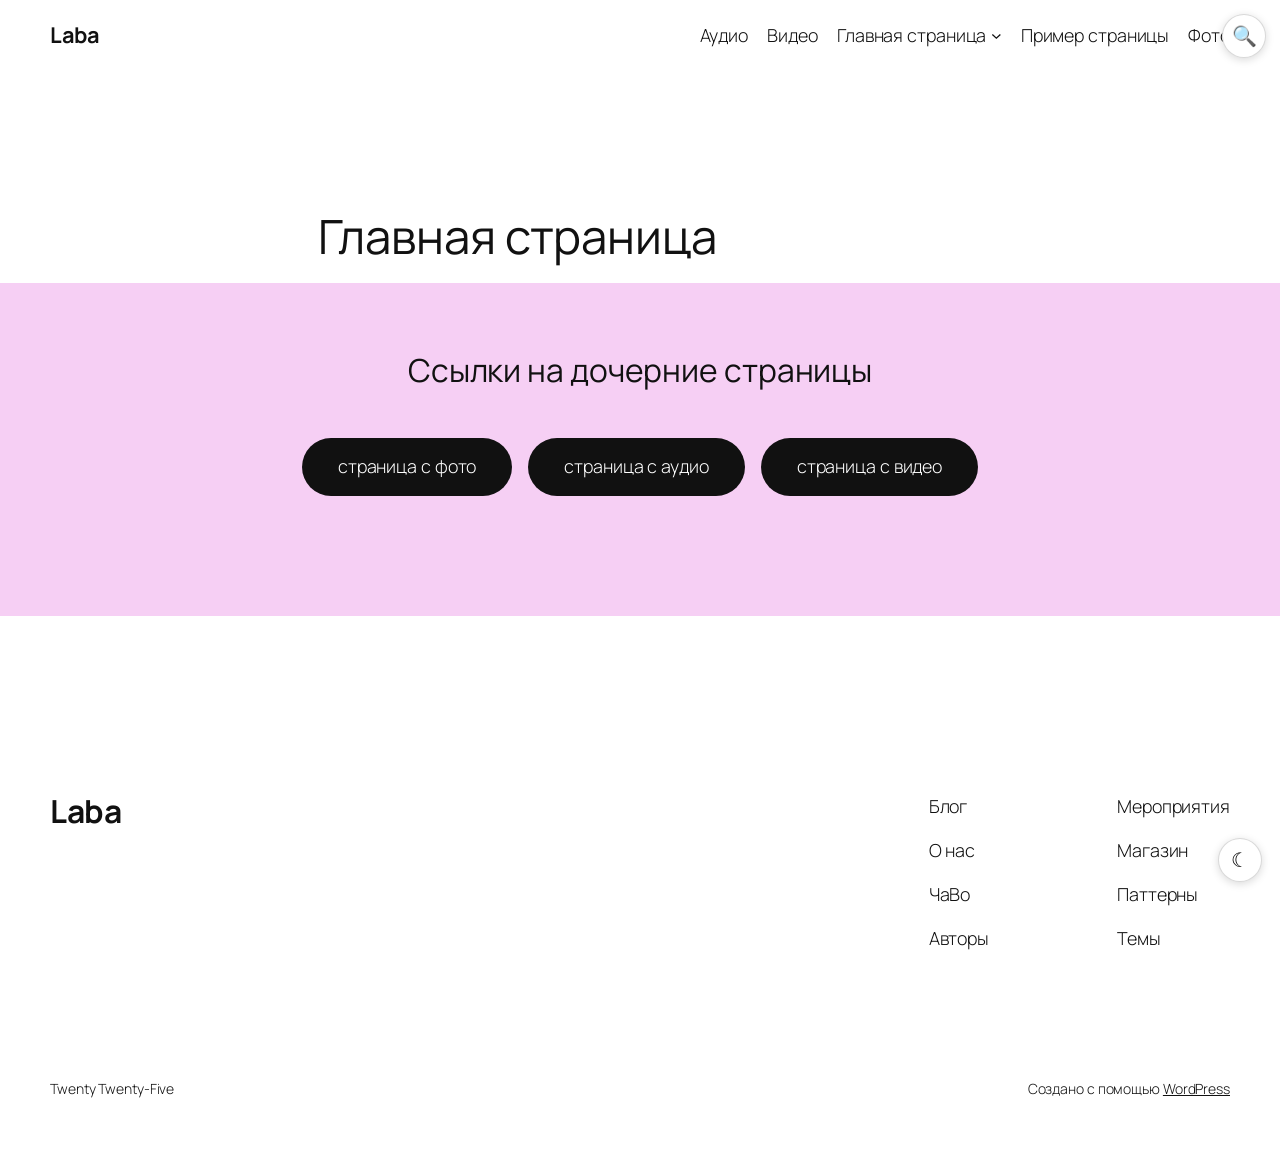
==== commit 9e8ae590: "Add JS dynamics: client-side search, lightbox, theme toggle; fix CP1251-mangled links" ====
--- a/index.html
+++ b/index.html
@@ -126,6 +126,7 @@
 @font-face{font-family:Manrope;font-style:normal;font-weight:200 800;font-display:fallback;src:url('wp-content/themes/twentytwentyfive/assets/fonts/manrope/Manrope-VariableFont_wght.woff2') format('woff2');}
 @font-face{font-family:"Fira Code";font-style:normal;font-weight:300 700;font-display:fallback;src:url('wp-content/themes/twentytwentyfive/assets/fonts/fira-code/FiraCode-VariableFont_wght.woff2') format('woff2');}
 </style>
+  <link rel="stylesheet" href="/assets/css/site.css">
 </head>
 
 <body class="home wp-singular page-template-default page page-id-8 page-parent wp-embed-responsive wp-theme-twentytwentyfive">
@@ -164,7 +165,7 @@
 							<div class="wp-block-navigation__responsive-container-content" 
 				data-wp-watch="callbacks.focusFirstElement"
 			 id="modal-1-content">
-								<ul class="wp-block-navigation__container is-responsive items-justified-right wp-block-navigation"><ul class="wp-block-page-list"><li class="wp-block-pages-list__item wp-block-navigation-item open-on-hover-click"><a class="wp-block-pages-list__item__link wp-block-navigation-item__content" href="�����/index.html">Аудио</a></li><li class="wp-block-pages-list__item wp-block-navigation-item open-on-hover-click"><a class="wp-block-pages-list__item__link wp-block-navigation-item__content" href="��������/index.html">Видео</a></li><li data-wp-context="{ &quot;submenuOpenedBy&quot;: { &quot;click&quot;: false, &quot;hover&quot;: false, &quot;focus&quot;: false }, &quot;type&quot;: &quot;submenu&quot;, &quot;modal&quot;: null, &quot;previousFocus&quot;: null }" data-wp-interactive="core/navigation" data-wp-on--focusout="actions.handleMenuFocusout" data-wp-on--keydown="actions.handleMenuKeydown" data-wp-on--pointerenter="actions.openMenuOnHover" data-wp-on--pointerleave="actions.closeMenuOnHover" data-wp-watch="callbacks.initMenu" tabindex="-1" class="wp-block-pages-list__item current-menu-item has-child wp-block-navigation-item open-on-hover-click menu-item-home"><a class="wp-block-pages-list__item__link wp-block-navigation-item__content" href="index.html" aria-current="page">Главная страница</a><button data-wp-bind--aria-expanded="state.isSubmenuOpen" data-wp-on--click="actions.toggleMenuOnClick" aria-label="Главная страница подменю" class="wp-block-navigation__submenu-icon wp-block-navigation-submenu__toggle" ><svg xmlns="http://www.w3.org/2000/svg" width="12" height="12" viewBox="0 0 12 12" fill="none" aria-hidden="true" focusable="false"><path d="M1.50002 4L6.00002 8L10.5 4" stroke-width="1.5"></path></svg></button><ul data-wp-on--focus="actions.openMenuOnFocus" class="wp-block-navigation__submenu-container"><li class="wp-block-pages-list__item wp-block-navigation-item open-on-hover-click has-text-color has-contrast-color has-background has-base-background-color"><a class="wp-block-pages-list__item__link wp-block-navigation-item__content" href="�������-��������/�����/index.html">Видео</a></li></ul></li><li class="wp-block-pages-list__item wp-block-navigation-item open-on-hover-click"><a class="wp-block-pages-list__item__link wp-block-navigation-item__content" href="sample-page/index.html">Пример страницы</a></li><li class="wp-block-pages-list__item wp-block-navigation-item open-on-hover-click"><a class="wp-block-pages-list__item__link wp-block-navigation-item__content" href="����/index.html">Фото</a></li></ul></ul>
+								<ul class="wp-block-navigation__container is-responsive items-justified-right wp-block-navigation"><ul class="wp-block-page-list"><li class="wp-block-pages-list__item wp-block-navigation-item open-on-hover-click"><a class="wp-block-pages-list__item__link wp-block-navigation-item__content" href="аудио/index.html">Аудио</a></li><li class="wp-block-pages-list__item wp-block-navigation-item open-on-hover-click"><a class="wp-block-pages-list__item__link wp-block-navigation-item__content" href="проверка/index.html">Видео</a></li><li data-wp-context="{ &quot;submenuOpenedBy&quot;: { &quot;click&quot;: false, &quot;hover&quot;: false, &quot;focus&quot;: false }, &quot;type&quot;: &quot;submenu&quot;, &quot;modal&quot;: null, &quot;previousFocus&quot;: null }" data-wp-interactive="core/navigation" data-wp-on--focusout="actions.handleMenuFocusout" data-wp-on--keydown="actions.handleMenuKeydown" data-wp-on--pointerenter="actions.openMenuOnHover" data-wp-on--pointerleave="actions.closeMenuOnHover" data-wp-watch="callbacks.initMenu" tabindex="-1" class="wp-block-pages-list__item current-menu-item has-child wp-block-navigation-item open-on-hover-click menu-item-home"><a class="wp-block-pages-list__item__link wp-block-navigation-item__content" href="index.html" aria-current="page">Главная страница</a><button data-wp-bind--aria-expanded="state.isSubmenuOpen" data-wp-on--click="actions.toggleMenuOnClick" aria-label="Главная страница подменю" class="wp-block-navigation__submenu-icon wp-block-navigation-submenu__toggle" ><svg xmlns="http://www.w3.org/2000/svg" width="12" height="12" viewBox="0 0 12 12" fill="none" aria-hidden="true" focusable="false"><path d="M1.50002 4L6.00002 8L10.5 4" stroke-width="1.5"></path></svg></button><ul data-wp-on--focus="actions.openMenuOnFocus" class="wp-block-navigation__submenu-container"><li class="wp-block-pages-list__item wp-block-navigation-item open-on-hover-click has-text-color has-contrast-color has-background has-base-background-color"><a class="wp-block-pages-list__item__link wp-block-navigation-item__content" href="главная-страница/аудио/index.html">Видео</a></li></ul></li><li class="wp-block-pages-list__item wp-block-navigation-item open-on-hover-click"><a class="wp-block-pages-list__item__link wp-block-navigation-item__content" href="sample-page/index.html">Пример страницы</a></li><li class="wp-block-pages-list__item wp-block-navigation-item open-on-hover-click"><a class="wp-block-pages-list__item__link wp-block-navigation-item__content" href="фото/index.html">Фото</a></li></ul></ul>
 								
 							</div>
 						</div>
@@ -294,5 +295,6 @@
 var e="script#wp-emoji-settings",t=document.querySelector(e);if(!(t instanceof HTMLScriptElement))throw new Error("Element missing: "+e);const r=JSON.parse(t.text),s=(window._wpemojiSettings=r,"wpEmojiSettingsSupports"),o=["flag","emoji"];function i(e){try{var t={supportTests:e,timestamp:(new Date).valueOf()};sessionStorage.setItem(s,JSON.stringify(t))}catch(e){}}function c(e,t,n){e.clearRect(0,0,e.canvas.width,e.canvas.height),e.fillText(t,0,0);t=new Uint32Array(e.getImageData(0,0,e.canvas.width,e.canvas.height).data);e.clearRect(0,0,e.canvas.width,e.canvas.height),e.fillText(n,0,0);const r=new Uint32Array(e.getImageData(0,0,e.canvas.width,e.canvas.height).data);return t.every((e,t)=>e===r[t])}function p(e,t){e.clearRect(0,0,e.canvas.width,e.canvas.height),e.fillText(t,0,0);var n=e.getImageData(16,16,1,1);for(let e=0;e<n.data.length;e++)if(0!==n.data[e])return!1;return!0}function u(e,t,n,r){switch(t){case"flag":return n(e,"\ud83c\udff3\ufe0f\u200d\u26a7\ufe0f","\ud83c\udff3\ufe0f\u200b\u26a7\ufe0f")?!1:!n(e,"\ud83c\udde8\ud83c\uddf6","\ud83c\udde8\u200b\ud83c\uddf6")&&!n(e,"\ud83c\udff4\udb40\udc67\udb40\udc62\udb40\udc65\udb40\udc6e\udb40\udc67\udb40\udc7f","\ud83c\udff4\u200b\udb40\udc67\u200b\udb40\udc62\u200b\udb40\udc65\u200b\udb40\udc6e\u200b\udb40\udc67\u200b\udb40\udc7f");case"emoji":return!r(e,"\ud83e\u1fac8")}return!1}function f(e,t,n,r){let a;const s=(a="undefined"!=typeof WorkerGlobalScope&&self instanceof WorkerGlobalScope?new OffscreenCanvas(300,150):document.createElement("canvas")).getContext("2d",{willReadFrequently:!0}),o=(s.textBaseline="top",s.font="600 32px Arial",{});return e.forEach(e=>{o[e]=t(s,e,n,r)}),o}function a(e){var t=document.createElement("script");t.src=e,t.defer=!0,document.head.appendChild(t)}r.supports={everything:!0,everythingExceptFlag:!0},new Promise(t=>{let n=function(){try{var e=JSON.parse(sessionStorage.getItem(s));if("object"==typeof e&&"number"==typeof e.timestamp&&(new Date).valueOf()<e.timestamp+604800&&"object"==typeof e.supportTests)return e.supportTests}catch(e){}return null}();if(!n){if("undefined"!=typeof Worker&&"undefined"!=typeof OffscreenCanvas&&"undefined"!=typeof URL&&URL.createObjectURL&&"undefined"!=typeof Blob)try{var e="postMessage("+f.toString()+"("+[JSON.stringify(o),u.toString(),c.toString(),p.toString()].join(",")+"));",r=new Blob([e],{type:"text/javascript"});const a=new Worker(URL.createObjectURL(r),{name:"wpTestEmojiSupports"});return void(a.onmessage=e=>{i(n=e.data),a.terminate(),t(n)})}catch(e){}i(n=f(o,u,c,p))}t(n)}).then(e=>{for(const n in e)r.supports[n]=e[n],r.supports.everything=r.supports.everything&&r.supports[n],"flag"!==n&&(r.supports.everythingExceptFlag=r.supports.everythingExceptFlag&&r.supports[n]);var t;r.supports.everythingExceptFlag=r.supports.everythingExceptFlag&&!r.supports.flag,r.supports.everything||((t=r.source||{}).concatemoji?a(t.concatemoji):t.wpemoji&&t.twemoji&&(a(t.twemoji),a(t.wpemoji)))});
 //# sourceURL=/wp-includes/js/wp-emoji-loader.min.js
 </script>
+  <script defer src="/assets/js/site.js"></script>
 </body>
 </html>
--- a/assets/css/site.css
+++ b/assets/css/site.css
@@ -0,0 +1,195 @@
+/* === Site JS dynamics: search, lightbox, theme, back-to-top === */
+
+/* ---------- Search ---------- */
+#site-search-btn {
+  position: fixed;
+  top: 14px;
+  right: 14px;
+  z-index: 100000;
+  width: 44px;
+  height: 44px;
+  border-radius: 50%;
+  border: 1px solid rgba(0, 0, 0, 0.15);
+  background: #fff;
+  cursor: pointer;
+  font-size: 20px;
+  line-height: 1;
+  box-shadow: 0 2px 8px rgba(0, 0, 0, 0.15);
+  transition: transform 0.15s ease;
+}
+#site-search-btn:hover { transform: scale(1.08); }
+
+#site-search-panel {
+  position: fixed;
+  top: 0;
+  left: 0;
+  right: 0;
+  z-index: 100001;
+  background: #fff;
+  border-bottom: 1px solid rgba(0, 0, 0, 0.12);
+  box-shadow: 0 4px 24px rgba(0, 0, 0, 0.18);
+  padding: 18px 24px 20px;
+  display: none;
+}
+#site-search-panel.open { display: block; }
+
+#site-search-input {
+  width: 100%;
+  max-width: 640px;
+  margin: 0 auto;
+  display: block;
+  font-size: 18px;
+  padding: 10px 14px;
+  border: 1px solid rgba(0, 0, 0, 0.25);
+  border-radius: 8px;
+  outline: none;
+  box-sizing: border-box;
+  background: #fff;
+  color: #111;
+}
+#site-search-input:focus { border-color: #3858e9; box-shadow: 0 0 0 3px rgba(56, 88, 233, 0.2); }
+
+#site-search-results {
+  max-width: 640px;
+  margin: 10px auto 0;
+}
+.search-result-item {
+  display: block;
+  padding: 10px 12px;
+  border-radius: 8px;
+  text-decoration: none;
+  color: #1e1e1e;
+}
+.search-result-item:hover,
+.search-result-item.active { background: rgba(56, 88, 233, 0.1); }
+.search-result-item .r-title { font-weight: 600; }
+.search-result-item .r-snippet {
+  font-size: 13px;
+  opacity: 0.75;
+  margin-top: 2px;
+  overflow: hidden;
+  text-overflow: ellipsis;
+  white-space: nowrap;
+}
+.search-result-item mark { background: #ffe58f; padding: 0 1px; border-radius: 2px; }
+#site-search-empty { padding: 12px; text-align: center; opacity: 0.65; }
+
+/* ---------- Lightbox ---------- */
+#site-lightbox {
+  position: fixed;
+  inset: 0;
+  z-index: 100002;
+  background: rgba(0, 0, 0, 0.88);
+  display: none;
+  align-items: center;
+  justify-content: center;
+}
+#site-lightbox.open { display: flex; }
+#site-lightbox img {
+  max-width: 92vw;
+  max-height: 88vh;
+  object-fit: contain;
+  box-shadow: 0 8px 40px rgba(0, 0, 0, 0.6);
+}
+#site-lightbox .lb-btn {
+  position: absolute;
+  top: 50%;
+  transform: translateY(-50%);
+  width: 52px;
+  height: 52px;
+  border: none;
+  border-radius: 50%;
+  background: rgba(255, 255, 255, 0.12);
+  color: #fff;
+  font-size: 28px;
+  cursor: pointer;
+  user-select: none;
+}
+#site-lightbox .lb-btn:hover { background: rgba(255, 255, 255, 0.28); }
+#site-lightbox .lb-prev { left: 18px; }
+#site-lightbox .lb-next { right: 18px; }
+#site-lightbox .lb-close {
+  position: absolute;
+  top: 16px;
+  right: 20px;
+  width: 44px;
+  height: 44px;
+  border: none;
+  border-radius: 50%;
+  background: rgba(255, 255, 255, 0.12);
+  color: #fff;
+  font-size: 22px;
+  cursor: pointer;
+}
+#site-lightbox .lb-close:hover { background: rgba(255, 255, 255, 0.28); }
+#site-lightbox .lb-caption {
+  position: absolute;
+  bottom: 18px;
+  left: 0;
+  right: 0;
+  text-align: center;
+  color: rgba(255, 255, 255, 0.85);
+  font-size: 14px;
+}
+main img { cursor: zoom-in; }
+
+/* ---------- Theme toggle ---------- */
+#site-theme-btn {
+  position: fixed;
+  bottom: 18px;
+  right: 18px;
+  z-index: 100000;
+  width: 44px;
+  height: 44px;
+  border-radius: 50%;
+  border: 1px solid rgba(0, 0, 0, 0.15);
+  background: #fff;
+  cursor: pointer;
+  font-size: 20px;
+  box-shadow: 0 2px 8px rgba(0, 0, 0, 0.15);
+  transition: transform 0.15s ease;
+}
+#site-theme-btn:hover { transform: scale(1.08); }
+
+/* Dark theme */
+html.dark-theme { color-scheme: dark; }
+html.dark-theme body,
+html.dark-theme body.is-light { background: #141414 !important; color: #e6e6e6 !important; }
+html.dark-theme h1, html.dark-theme h2, html.dark-theme h3,
+html.dark-theme h4, html.dark-theme h5, html.dark-theme h6,
+html.dark-theme p, html.dark-theme li, html.dark-theme figcaption,
+html.dark-theme .wp-block-post-title, html.dark-theme .wp-block-heading { color: #e6e6e6 !important; }
+html.dark-theme a { color: #8fa7ff; }
+html.dark-theme a:hover { color: #b9c8ff; }
+html.dark-theme header, html.dark-theme footer,
+html.dark-theme .wp-block-template-part { background: transparent !important; }
+html.dark-theme #site-search-panel,
+html.dark-theme #site-search-btn,
+html.dark-theme #site-theme-btn,
+html.dark-theme #site-top-btn { background: #242424; color: #e6e6e6; border-color: rgba(255, 255, 255, 0.2); }
+html.dark-theme #site-search-input { background: #1c1c1c; color: #e6e6e6; border-color: rgba(255, 255, 255, 0.3); }
+html.dark-theme .search-result-item { color: #e6e6e6; }
+html.dark-theme .search-result-item:hover,
+html.dark-theme .search-result-item.active { background: rgba(143, 167, 255, 0.18); }
+html.dark-theme .search-result-item mark { background: #6b5b1e; color: #fff; }
+html.dark-theme img { opacity: 0.92; }
+
+/* ---------- Back to top ---------- */
+#site-top-btn {
+  position: fixed;
+  bottom: 74px;
+  right: 18px;
+  z-index: 100000;
+  width: 44px;
+  height: 44px;
+  border-radius: 50%;
+  border: 1px solid rgba(0, 0, 0, 0.15);
+  background: #fff;
+  cursor: pointer;
+  font-size: 18px;
+  box-shadow: 0 2px 8px rgba(0, 0, 0, 0.15);
+  opacity: 0;
+  pointer-events: none;
+  transition: opacity 0.25s ease;
+}
+#site-top-btn.visible { opacity: 1; pointer-events: auto; }
